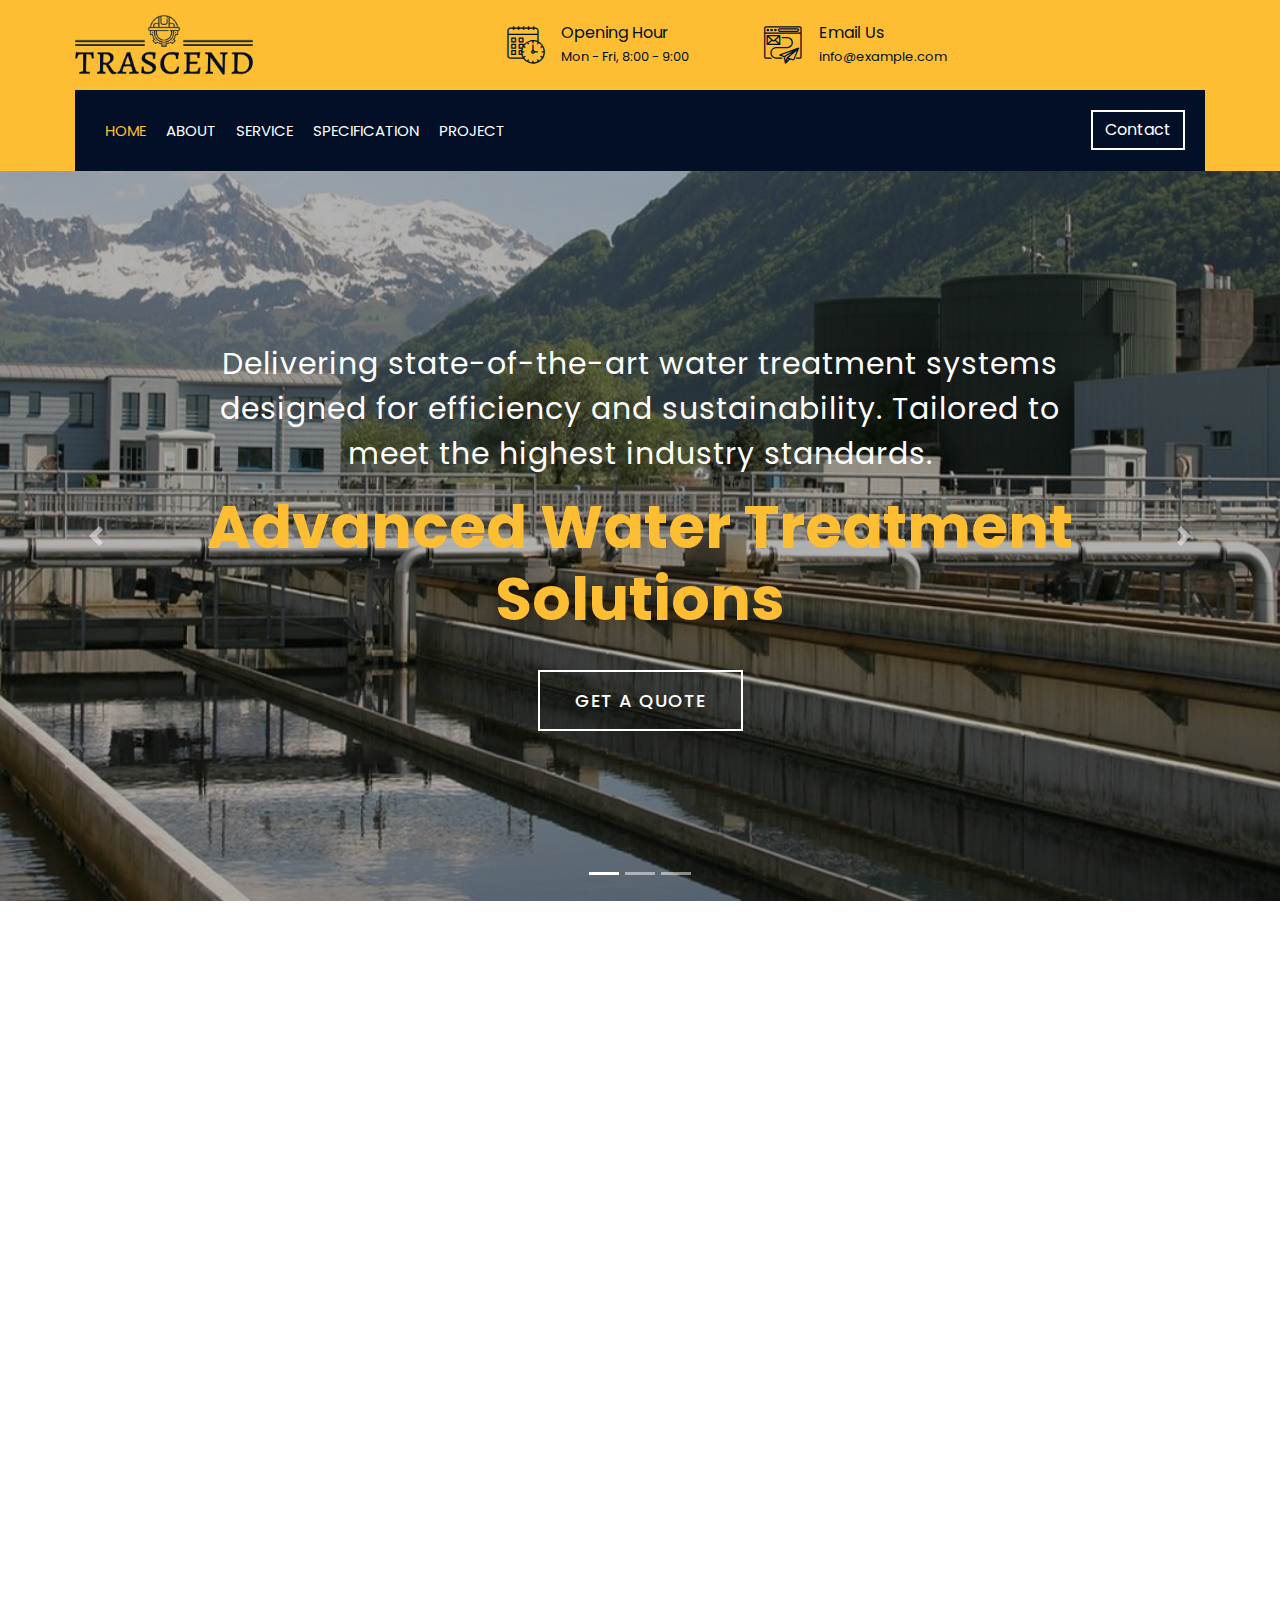
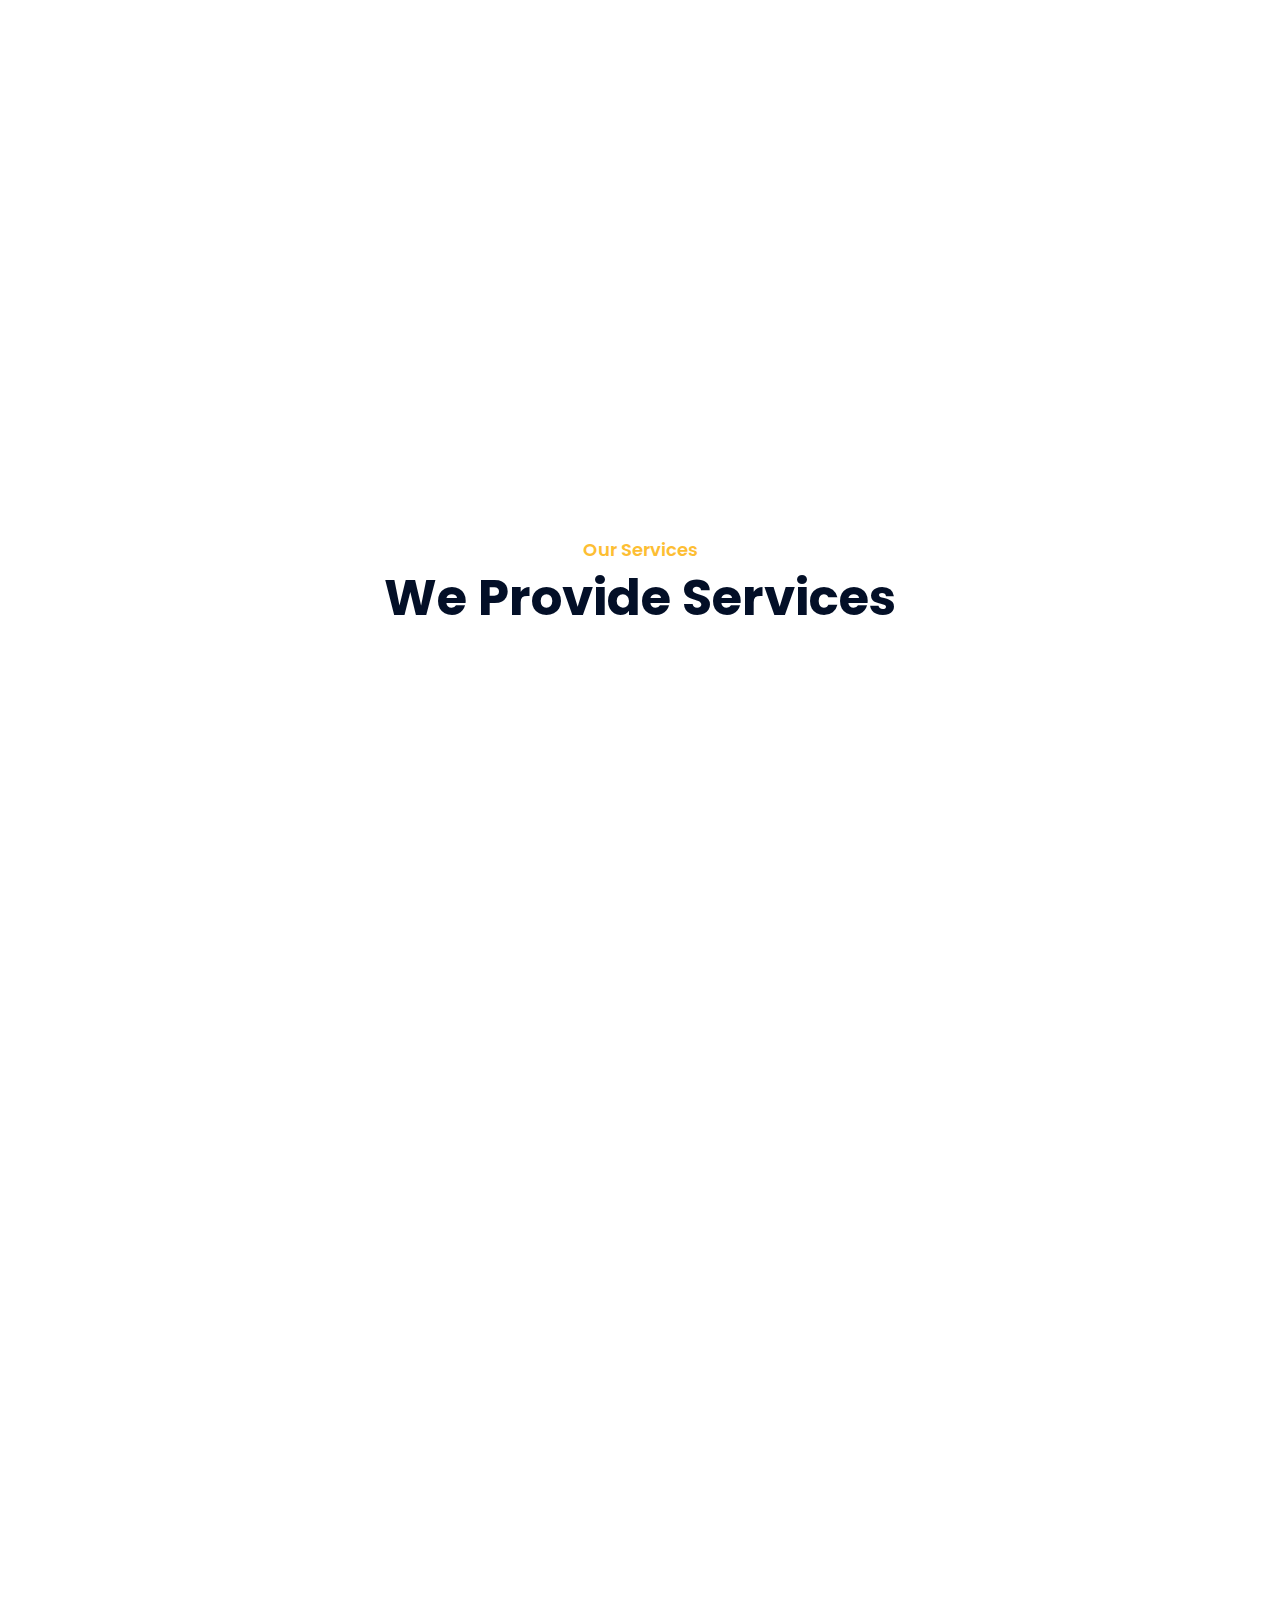
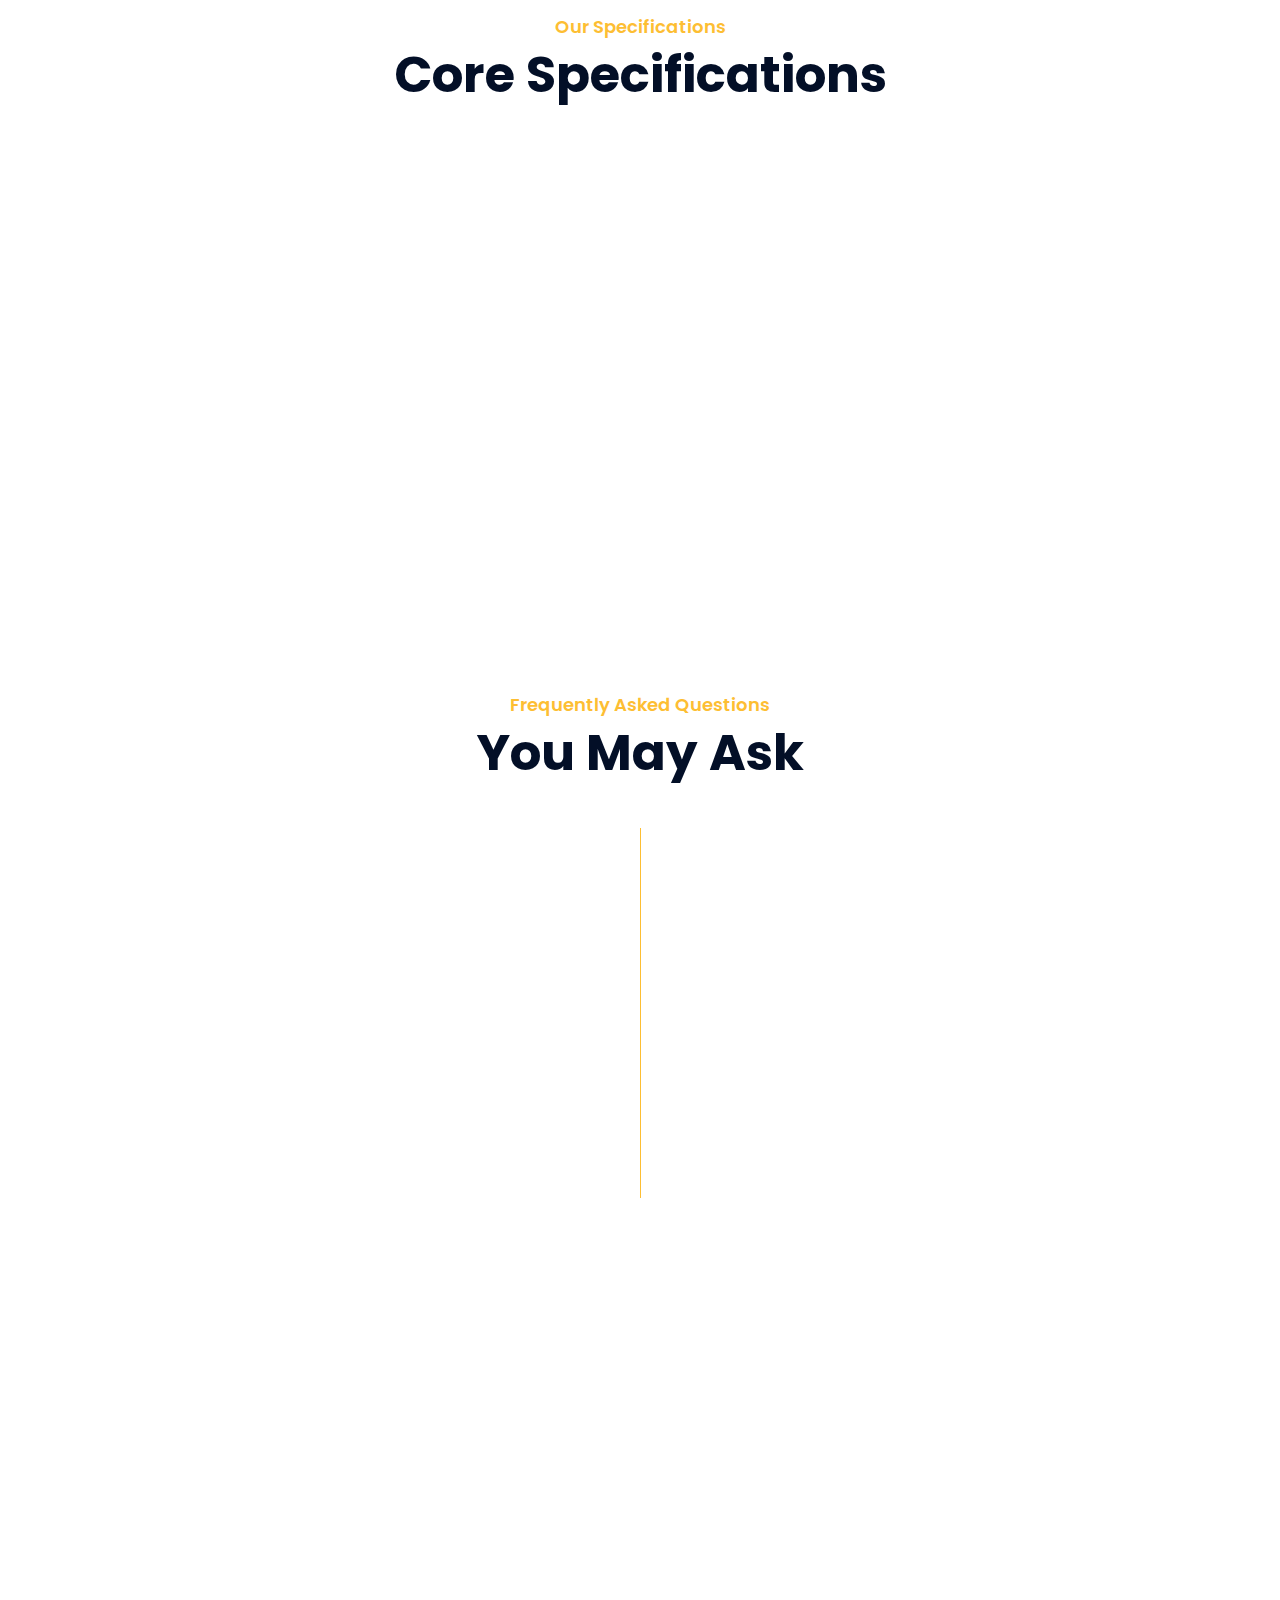
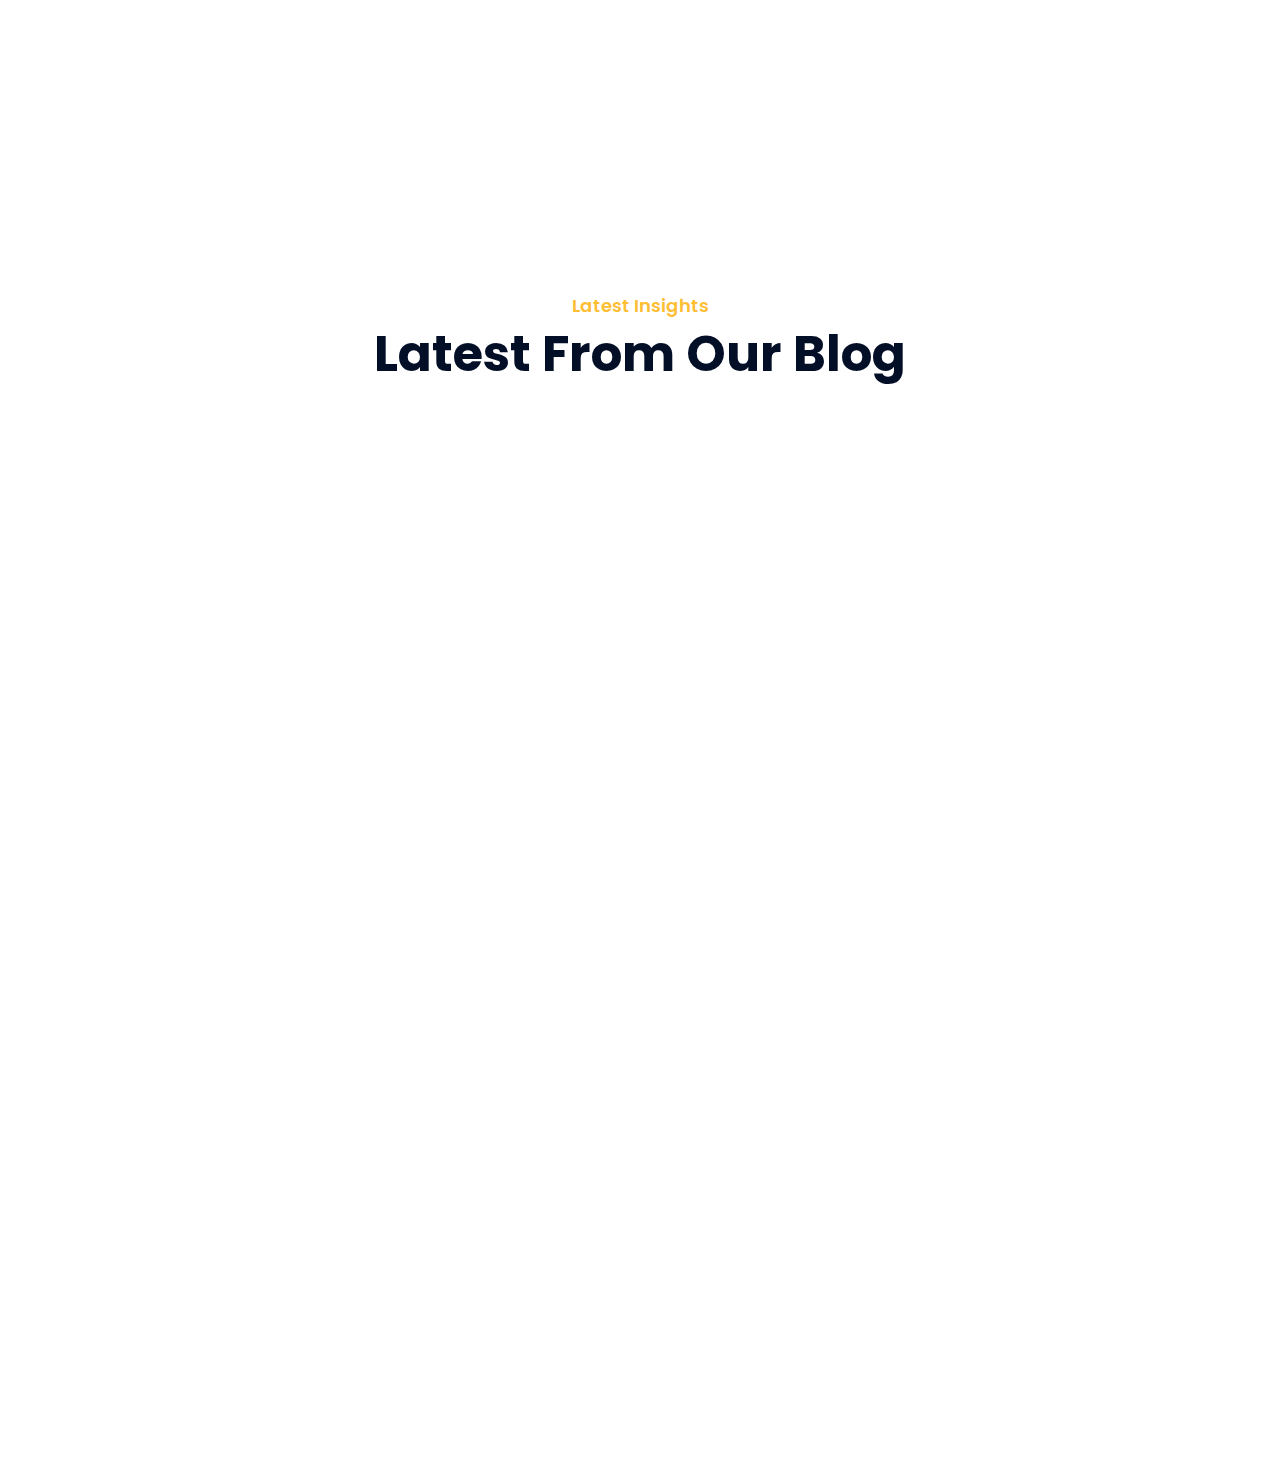
==== index.html @ a972a2c9 "Add multiple files" ====
<!DOCTYPE html>
<html lang="en">
    <head>
        <meta charset="utf-8">
        <link href="img/icon.png" rel="icon">
        <title>Tarscend - Home</title>
        <meta content="width=device-width, initial-scale=1.0" name="viewport">
        <meta content="Construction Company Website Template" name="keywords">
        <meta content="Construction Company Website Template" name="description">

        <!-- Favicon -->
        <link href="img/favicon.ico" rel="icon">

        <!-- Google Font -->
        <link href="https://fonts.googleapis.com/css2?family=Poppins:wght@100;200;300;400;500;600;700;800;900&display=swap" rel="stylesheet">

        <!-- CSS Libraries -->
        <link href="https://stackpath.bootstrapcdn.com/bootstrap/4.4.1/css/bootstrap.min.css" rel="stylesheet">
        <link href="https://cdnjs.cloudflare.com/ajax/libs/font-awesome/5.10.0/css/all.min.css" rel="stylesheet">
        <link href="lib/flaticon/font/flaticon.css" rel="stylesheet"> 
        <link href="lib/animate/animate.min.css" rel="stylesheet">
        <link href="lib/owlcarousel/assets/owl.carousel.min.css" rel="stylesheet">
        <link href="lib/lightbox/css/lightbox.min.css" rel="stylesheet">
        <link href="lib/slick/slick.css" rel="stylesheet">
        <link href="lib/slick/slick-theme.css" rel="stylesheet">

        <!-- Template Stylesheet -->
        <link href="css/style.css" rel="stylesheet">
    </head>

    <body>
        <div class="wrapper">
            <!-- Top Bar Start -->
            <div class="top-bar">
                <div class="container-fluid">
                    <div class="row align-items-center">
                        <div class="col-lg-4 col-md-12">
                            <div class="logo">
                                <a href="index.html">
                                    <img src="img/logo.png" alt="Logo">
                                </a>
                            </div>
                        </div>
                        <div class="col-lg-8 col-md-7 d-none d-lg-block">
                            <div class="row">
                                <div class="col-4">
                                    <div class="top-bar-item">
                                        <div class="top-bar-icon">
                                            <i class="flaticon-calendar"></i>
                                        </div>
                                        <div class="top-bar-text">
                                            <h3>Opening Hour</h3>
                                            <p>Mon - Fri, 8:00 - 9:00</p>
                                        </div>
                                    </div>
                                </div>
                                
                                <div class="col-4">
                                    <div class="top-bar-item">
                                        <div class="top-bar-icon">
                                            <i class="flaticon-send-mail"></i>
                                        </div>
                                        <div class="top-bar-text">
                                            <h3>Email Us</h3>
                                            <p>info@example.com</p>
                                        </div>
                                    </div>
                                </div>
                            </div>
                        </div>
                    </div>
                </div>
            </div>
            <!-- Top Bar End -->

            <!-- Nav Bar Start -->
            <div class="nav-bar">
                <div class="container-fluid">
                    <nav class="navbar navbar-expand-lg bg-dark navbar-dark">
                        <a href="#" class="navbar-brand">MENU</a>
                        <button type="button" class="navbar-toggler" data-toggle="collapse" data-target="#navbarCollapse">
                            <span class="navbar-toggler-icon"></span>
                        </button>

                        <div class="collapse navbar-collapse justify-content-between" id="navbarCollapse">
                            <div class="navbar-nav mr-auto">
                                <a href="index.html" class="nav-item nav-link active">Home</a>
                                <a href="about.html" class="nav-item nav-link">About</a>
                                <a href="service.html" class="nav-item nav-link">Service</a>
                                <a href="team.html" class="nav-item nav-link">Specification</a>
                                <a href="portfolio.html" class="nav-item nav-link">Project</a>
                            </div>
                            <div class="ml-auto">
                                <a class="btn" href="contact.html">Contact</a>
                            </div>
                        </div>
                    </nav>
                </div>
            </div>
            <!-- Nav Bar End -->


            <!-- Carousel Start -->
            <div id="carousel" class="carousel slide" data-ride="carousel">
                <ol class="carousel-indicators">
                    <li data-target="#carousel" data-slide-to="0" class="active"></li>
                    <li data-target="#carousel" data-slide-to="1"></li>
                    <li data-target="#carousel" data-slide-to="2"></li>
                </ol>
                <div class="carousel-inner">
                    <div class="carousel-item active">
                        <img src="img/xyz/carousel-1.jpg" alt="Carousel Image">
                        <div class="carousel-caption">
                            <p class="animated fadeInRight">Delivering state-of-the-art water treatment systems designed for efficiency and sustainability. Tailored to meet the highest industry standards.</p>
                            <h1 class="animated fadeInLeft" style="color: #fdbe33;">Advanced Water Treatment Solutions</h1>
                            <a class="btn animated fadeInUp" href="https://freewebsitecode.com/construction-company-website-template">Get A Quote</a>
                        </div>
                    </div>

                    <div class="carousel-item">
                        <img src="img/xyz/carousel-2.jpg" alt="Carousel Image">
                        <div class="carousel-caption">
                            <p class="animated fadeInRight">Harnessing the power of cutting-edge technology to ensure safe, clean water for all. Our solutions are reliable, effective, and eco-friendly.</p>
                            <h1 class="animated fadeInLeft" style="color: #fdbe33;">Innovative Technologies for Clean Water</h1>
                            <a class="btn animated fadeInUp" href="https://freewebsitecode.com/construction-company-website-template">Get A Quote</a>
                        </div>
                    </div>

                    <div class="carousel-item">
                        <img src="img/xyz/carousel-3.jpg" alt="Carousel Image">
                        <div class="carousel-caption">
                            <p class="animated fadeInRight">From consultation to installation and maintenance, we provide end-to-end water management services to ensure optimal performance and longevity.</p>
                            <h1 class="animated fadeInLeft" style="color: #fdbe33;">Comprehensive Water Management Services</h1>
                            <a class="btn animated fadeInUp" href="https://freewebsitecode.com/construction-company-website-template">Get A Quote</a>
                        </div>
                    </div>
                </div>

                <a class="carousel-control-prev" href="#carousel" role="button" data-slide="prev">
                    <span class="carousel-control-prev-icon" aria-hidden="true"></span>
                    <span class="sr-only">Previous</span>
                </a>
                <a class="carousel-control-next" href="#carousel" role="button" data-slide="next">
                    <span class="carousel-control-next-icon" aria-hidden="true"></span>
                    <span class="sr-only">Next</span>
                </a>
            </div>
            <!-- Carousel End -->


            <!-- Feature Start-->
            <div class="feature wow fadeInUp" data-wow-delay="0.1s">
                <div class="container-fluid">
                    <div class="row align-items-center">
                        <div class="col-lg-4 col-md-12">
                            <div class="feature-item">
                                <div class="feature-icon">
                                    <i class="flaticon-worker"></i>
                                </div>
                                <div class="feature-text">
                                    <h3>Expert Worker</h3>
                                    <p>Our team comprises skilled professionals with extensive experience in water treatment plant operations and maintenance.</p>
                                </div>
                            </div>
                        </div>
                        <div class="col-lg-4 col-md-12">
                            <div class="feature-item">
                                <div class="feature-icon">
                                    <i class="flaticon-building"></i>
                                </div>
                                <div class="feature-text">
                                    <h3>Quality Work</h3>
                                    <p>We deliver high-quality services, ensuring that each project meets industry standards and client expectations.</p>
                                </div>
                            </div>
                        </div>
                        <div class="col-lg-4 col-md-12">
                            <div class="feature-item">
                                <div class="feature-icon">
                                    <i class="flaticon-call"></i>
                                </div>
                                <div class="feature-text">
                                    <h3>24/7 Support</h3>
                                    <p>Our dedicated support team is available around the clock to assist with any inquiries or technical issues.</p>
                                </div>
                            </div>
                        </div>
                    </div>
                </div>
            </div>
            
            <!-- Feature End-->


            <!-- About Start -->
            <div class="about wow fadeInUp" data-wow-delay="0.1s">
                <div class="container">
                    <div class="row align-items-center">
                        <div class="col-lg-5 col-md-6">
                            <div class="about-img">
                                <img src="img/xyz/about-132000617.jpg" alt="Image">
                            </div>
                        </div>
                        <div class="col-lg-7 col-md-6">
                            <div class="section-header text-left">
                                <p>Welcome to Our Company</p>
                                <h2>17+ Years of Excellence</h2>
                            </div>
                            <div class="about-text">
                                <p>
                                    We are dedicated to providing top-tier water treatment solutions, ensuring safe and clean water for various industries. Our extensive experience drives our innovative approach.
                                </p>
                                <p>
                                    With over 17 years of expertise, we pride ourselves on delivering energy-efficient, sustainable, and reliable systems. Our team is committed to creating customized solutions that meet the unique needs of our clients.
                                </p>
                                <a class="btn" href="#">Learn More</a>
                            </div>
                        </div>
                    </div>
                </div>
            </div>
            
            <!-- About End -->


            <!-- Fact Start -->
            <div class="fact">
                <div class="container-fluid">
                    <div class="row counters">
                        <div class="col-md-6 fact-left wow slideInLeft">
                            <div class="row">
                                <div class="col-6">
                                    <div class="fact-icon">
                                        <i class="flaticon-worker"></i>
                                    </div>
                                    <div class="fact-text">
                                        <h2 data-toggle="counter-up">56</h2>
                                        <p>Expert Workers</p>
                                    </div>
                                </div>
                                <div class="col-6">
                                    <div class="fact-icon">
                                        <i class="flaticon-building"></i>
                                    </div>
                                    <div class="fact-text">
                                        <h2 data-toggle="counter-up">124</h2>
                                        <p>Happy Clients</p>
                                    </div>
                                </div>
                            </div>
                        </div>
                        <div class="col-md-6 fact-right wow slideInRight">
                            <div class="row">
                                <div class="col-6">
                                    <div class="fact-icon">
                                        <i class="flaticon-address"></i>
                                    </div>
                                    <div class="fact-text">
                                        <h2 data-toggle="counter-up">217</h2>
                                        <p>Completed Projects</p>
                                    </div>
                                </div>
                                <div class="col-6">
                                    <div class="fact-icon">
                                        <i class="flaticon-crane"></i>
                                    </div>
                                    <div class="fact-text">
                                        <h2 data-toggle="counter-up">12</h2>
                                        <p>Running Projects</p>
                                    </div>
                                </div>
                            </div>
                        </div>
                    </div>
                </div>
            </div>
            <!-- Fact End -->


            <!-- Service Start -->
            <div class="service">
                <div class="container">
                    <div class="section-header text-center">
                        <p>Our Services</p>
                        <h2>We Provide Services</h2>
                    </div>
                    <div class="row">
                        <div class="col-lg-4 col-md-6 wow fadeInUp" data-wow-delay="0.1s">
                            <div class="service-item">
                                <div class="service-img">
                                    <img src="img/xyz/service-1-900457310.jpg" alt="Image">
                                    <div class="service-overlay">
                                        <p>
                                            Our advanced water filtration systems remove contaminants, ensuring the supply of clean and safe water for various applications. Customizable to meet specific needs, these systems enhance water quality and efficiency.
                                        </p>
                                    </div>
                                </div>
                                <div class="service-text">
                                    <h3>Water Filtration Systems</h3>
                                    <a class="btn" href="img/xyz/service-1-900457310.jpg" data-lightbox="service">+</a>
                                </div>
                            </div>
                        </div>
                        <div class="col-lg-4 col-md-6 wow fadeInUp" data-wow-delay="0.2s">
                            <div class="service-item">
                                <div class="service-img">
                                    <img src="img/xyz/service-2-2148039298.jpg" alt="Image">
                                    <div class="service-overlay">
                                        <p>
                                            Utilizing high-pressure membranes, our RO systems effectively remove dissolved solids, chemicals, and impurities from water. Ideal for producing high-purity water in both industrial and residential settings.
                                        </p>
                                    </div>
                                </div>
                                <div class="service-text">
                                    <h3>Reverse Osmosis</h3>
                                    <a class="btn" href="img/xyz/service-2-2148039298.jpg" data-lightbox="service">+</a>
                                </div>
                            </div>
                        </div>
                        <div class="col-lg-4 col-md-6 wow fadeInUp" data-wow-delay="0.3s">
                            <div class="service-item">
                                <div class="service-img">
                                    <img src="img/xyz/service-3-534488986.jpg" alt="Image">
                                    <div class="service-overlay">
                                        <p>
                                            Our water softening solutions combat hard water by removing calcium and magnesium ions, preventing scale buildup and improving the lifespan of plumbing systems and appliances.
                                        </p>
                                    </div>
                                </div>
                                <div class="service-text">
                                    <h3>Water Softening Solutions</h3>
                                    <a class="btn" href="img/xyz/service-3-534488986.jpg" data-lightbox="service">+</a>
                                </div>
                            </div>
                        </div>
                        <div class="col-lg-4 col-md-6 wow fadeInUp" data-wow-delay="0.4s">
                            <div class="service-item">
                                <div class="service-img">
                                    <img src="img/xyz/service-4-1535250105.jpg" alt="Image">
                                    <div class="service-overlay">
                                        <p>
                                            Our ETPs are designed to treat wastewater from industrial processes, reducing pollutants and ensuring compliance with environmental regulations. They are tailored to specific industry needs.
                                        </p>
                                    </div>
                                </div>
                                <div class="service-text">
                                    <h3>Effluent Treatment Plants</h3>
                                    <a class="btn" href="img/xyz/service-4-1535250105.jpg" data-lightbox="service">+</a>
                                </div>
                            </div>
                        </div>
                        <div class="col-lg-4 col-md-6 wow fadeInUp" data-wow-delay="0.5s">
                            <div class="service-item">
                                <div class="service-img">
                                    <img src="img/xyz/service-5-1421900092.jpg" alt="Image">
                                    <div class="service-overlay">
                                        <p>
                                            Our STPs efficiently process domestic and municipal wastewater, converting it into safe, reusable water. The plants are designed for sustainability, helping communities manage waste responsibly.
                                        </p>
                                    </div>
                                </div>
                                <div class="service-text">
                                    <h3>Sewage Treatment Plants</h3>
                                    <a class="btn" href="img/xyz/service-5-1421900092.jpg" data-lightbox="service">+</a>
                                </div>
                            </div>
                        </div>
                        <div class="col-lg-4 col-md-6 wow fadeInUp" data-wow-delay="0.6s">
                            <div class="service-item">
                                <div class="service-img">
                                    <img src="img/xyz/service-6-1943363152.jpg" alt="Image">
                                    <div class="service-overlay">
                                        <p>
                                            We provide comprehensive water quality monitoring services, utilizing state-of-the-art technology to ensure continuous compliance with health and safety standards. This service helps maintain optimal water conditions.
                                        </p>
                                    </div>
                                </div>
                                <div class="service-text">
                                    <h3>Water Quality Monitoring</h3>
                                    <a class="btn" href="img/xyz/service-6-1943363152.jpg" data-lightbox="service">+</a>
                                </div>
                            </div>
                        </div>
                    </div>
                </div>
            </div>
            <!-- Service End -->

            <!-- Team Start -->
            <div class="team">
                <div class="container">
                    <div class="section-header text-center">
                        <p>Our Specifications</p>
                        <h2>Core Specifications</h2>
                    </div>
                    <div class="row">
                        <div class="col-lg-3 col-md-6 wow fadeInUp" data-wow-delay="0.1s">
                            <div class="team-item">
                                <div class="team-img">
                                    <img src="img/xyz/team-1-1286660525.jpg" alt="Team Image">
                                </div>
                                <div class="team-text">
                                    <h2>High-Efficiency Filtration</h2>
                                    <p>Removes Up to 99% of Contaminants</p>
                                </div>
                            </div>
                        </div>
                        <div class="col-lg-3 col-md-6 wow fadeInUp" data-wow-delay="0.2s">
                            <div class="team-item">
                                <div class="team-img">
                                    <img src="img/xyz/team-2-1176812544.jpg" alt="Team Image">
                                </div>
                                <div class="team-text">
                                    <h2>Customizable Solutions</h2>
                                    <p>Tailored to Industry-Specific Needs</p>
                                </div>
                            </div>
                        </div>
                        <div class="col-lg-3 col-md-6 wow fadeInUp" data-wow-delay="0.3s">
                            <div class="team-item">
                                <div class="team-img">
                                    <img src="img/xyz/team-3-2155954777.jpg" alt="Team Image">
                                </div>
                                <div class="team-text">
                                    <h2>Automated Control Systems</h2>
                                    <p>Offers Seamless Real-Time Operation</p>
                                </div>
                            </div>
                        </div>
                        <div class="col-lg-3 col-md-6 wow fadeInUp" data-wow-delay="0.4s">
                            <div class="team-item">
                                <div class="team-img">
                                    <img src="img/xyz/team-4-898727194.jpg" alt="Team Image">
                                </div>
                                <div class="team-text">
                                    <h2>Quick System Installation</h2>
                                    <p>Ensures Rapid and Easy Setup</p>
                                </div>
                            </div>
                        </div>
                    </div>
                </div>
            </div>
            <!-- Team End -->
            

            <!-- FAQs Start -->
            <div class="faqs">
                <div class="container">
                    <div class="section-header text-center">
                        <p>Frequently Asked Questions</p>
                        <h2>You May Ask</h2>
                    </div>
                    <div class="row">
                        <div class="col-md-6">
                            <div id="accordion-1">
                                <div class="card wow fadeInLeft" data-wow-delay="0.1s">
                                    <div class="card-header">
                                        <a class="card-link collapsed" data-toggle="collapse" href="#collapseOne">
                                            What types of water treatment do you offer?
                                        </a>
                                    </div>
                                    <div id="collapseOne" class="collapse" data-parent="#accordion-1">
                                        <div class="card-body">
                                            We offer a variety of treatments including filtration, reverse osmosis, water softening, and more, all customizable to your needs.
                                        </div>
                                    </div>
                                </div>
                                <div class="card wow fadeInLeft" data-wow-delay="0.2s">
                                    <div class="card-header">
                                        <a class="card-link collapsed" data-toggle="collapse" href="#collapseTwo">
                                            How do your systems ensure energy efficiency?
                                        </a>
                                    </div>
                                    <div id="collapseTwo" class="collapse" data-parent="#accordion-1">
                                        <div class="card-body">
                                            Our systems are designed with energy-efficient technology that reduces operational costs while maintaining high performance.
                                        </div>
                                    </div>
                                </div>
                                <div class="card wow fadeInLeft" data-wow-delay="0.3s">
                                    <div class="card-header">
                                        <a class="card-link collapsed" data-toggle="collapse" href="#collapseThree">
                                            Are your solutions customizable?
                                        </a>
                                    </div>
                                    <div id="collapseThree" class="collapse" data-parent="#accordion-1">
                                        <div class="card-body">
                                            Yes, we provide fully customizable water treatment solutions tailored to meet the specific needs of various industries.
                                        </div>
                                    </div>
                                </div>
                                <div class="card wow fadeInLeft" data-wow-delay="0.4s">
                                    <div class="card-header">
                                        <a class="card-link collapsed" data-toggle="collapse" href="#collapseFour">
                                            How durable are your systems?
                                        </a>
                                    </div>
                                    <div id="collapseFour" class="collapse" data-parent="#accordion-1">
                                        <div class="card-body">
                                            Our systems are built with robust materials, ensuring long-term durability even in harsh environmental conditions.
                                        </div>
                                    </div>
                                </div>
                                <div class="card wow fadeInLeft" data-wow-delay="0.5s">
                                    <div class="card-header">
                                        <a class="card-link collapsed" data-toggle="collapse" href="#collapseFive">
                                            What support services do you offer?
                                        </a>
                                    </div>
                                    <div id="collapseFive" class="collapse" data-parent="#accordion-1">
                                        <div class="card-body">
                                            We provide comprehensive support services including installation, maintenance, and technical assistance to ensure smooth operation.
                                        </div>
                                    </div>
                                </div>
                            </div>
                        </div>
                        <div class="col-md-6">
                            <div id="accordion-2">
                                <div class="card wow fadeInRight" data-wow-delay="0.1s">
                                    <div class="card-header">
                                        <a class="card-link collapsed" data-toggle="collapse" href="#collapseSix">
                                            How quickly can you install your systems?
                                        </a>
                                    </div>
                                    <div id="collapseSix" class="collapse" data-parent="#accordion-2">
                                        <div class="card-body">
                                            Our systems are designed for rapid installation, minimizing downtime and ensuring a quick start to your operations.
                                        </div>
                                    </div>
                                </div>
                                <div class="card wow fadeInRight" data-wow-delay="0.2s">
                                    <div class="card-header">
                                        <a class="card-link collapsed" data-toggle="collapse" href="#collapseSeven">
                                            What makes your systems eco-friendly?
                                        </a>
                                    </div>
                                    <div id="collapseSeven" class="collapse" data-parent="#accordion-2">
                                        <div class="card-body">
                                            We focus on sustainability by incorporating eco-friendly designs that reduce waste and minimize environmental impact.
                                        </div>
                                    </div>
                                </div>
                                <div class="card wow fadeInRight" data-wow-delay="0.3s">
                                    <div class="card-header">
                                        <a class="card-link collapsed" data-toggle="collapse" href="#collapseEight">
                                            Can you monitor water quality continuously?
                                        </a>
                                    </div>
                                    <div id="collapseEight" class="collapse" data-parent="#accordion-2">
                                        <div class="card-body">
                                            Yes, our advanced systems include real-time monitoring capabilities to ensure continuous compliance with water quality standards.
                                        </div>
                                    </div>
                                </div>
                                <div class="card wow fadeInRight" data-wow-delay="0.4s">
                                    <div class="card-header">
                                        <a class="card-link collapsed" data-toggle="collapse" href="#collapseNine">
                                            What industries do you serve?
                                        </a>
                                    </div>
                                    <div id="collapseNine" class="collapse" data-parent="#accordion-2">
                                        <div class="card-body">
                                            We serve a wide range of industries including manufacturing, pharmaceuticals, municipal water treatment, and more.
                                        </div>
                                    </div>
                                </div>
                                <div class="card wow fadeInRight" data-wow-delay="0.5s">
                                    <div class="card-header">
                                        <a class="card-link collapsed" data-toggle="collapse" href="#collapseTen">
                                            How do you ensure system longevity?
                                        </a>
                                    </div>
                                    <div id="collapseTen" class="collapse" data-parent="#accordion-2">
                                        <div class="card-body">
                                            Our systems are built with durable materials and undergo rigorous testing to ensure they provide reliable, long-lasting service.
                                        </div>
                                    </div>
                                </div>
                            </div>
                        </div>
                    </div>
                </div>
            </div>
            
            <!-- FAQs End -->


            <!-- Testimonial Start -->
            <div class="testimonial wow fadeIn" data-wow-delay="0.1s">
                <div class="container">
                    <div class="row">
                        <div class="col-12">
                            <div class="testimonial-slider-nav">
                                <div class="slider-nav"><img src="img/testimonial-1.jpg" alt="Testimonial"></div>
                                <div class="slider-nav"><img src="img/testimonial-2.jpg" alt="Testimonial"></div>
                                <div class="slider-nav"><img src="img/testimonial-3.jpg" alt="Testimonial"></div>
                                <div class="slider-nav"><img src="img/testimonial-4.jpg" alt="Testimonial"></div>
                                <div class="slider-nav"><img src="img/testimonial-1.jpg" alt="Testimonial"></div>
                                <div class="slider-nav"><img src="img/testimonial-2.jpg" alt="Testimonial"></div>
                                <div class="slider-nav"><img src="img/testimonial-3.jpg" alt="Testimonial"></div>
                                <div class="slider-nav"><img src="img/testimonial-4.jpg" alt="Testimonial"></div>
                            </div>
                        </div>
                    </div>
                    <div class="row">
                        <div class="col-12">
                            <div class="testimonial-slider">
                                <div class="slider-item">
                                    <h3>Advanced Filtration</h3>
                                    <h4>High-Efficiency System</h4>
                                    <p>“Our advanced filtration systems have enhanced water purity, removing contaminants with unparalleled efficiency. This technology is crucial for industries prioritizing water quality.”</p>
                                </div>
                                <div class="slider-item">
                                    <h3>Energy-Saving Solutions</h3>
                                    <h4>Cost-Effective Operations</h4>
                                    <p>“Our energy-saving water treatment solutions reduce operational costs while maintaining high performance. They are designed to be both eco-friendly and budget-friendly.”</p>
                                </div>
                                <div class="slider-item">
                                    <h3>Modular Design</h3>
                                    <h4>Flexible and Scalable</h4>
                                    <p>“The modular design of our treatment plants allows for easy expansion and adaptation to changing needs, making them ideal for growing industries.”</p>
                                </div>
                                <div class="slider-item">
                                    <h3>24/7 Monitoring</h3>
                                    <h4>Real-Time Data</h4>
                                    <p>“Our 24/7 monitoring system provides real-time data, ensuring that any issues are detected and addressed immediately, keeping operations running smoothly.”</p>
                                </div>
                                <div class="slider-item">
                                    <h3>Custom Solutions</h3>
                                    <h4>Tailored to Your Needs</h4>
                                    <p>“We offer custom water treatment solutions that are designed to meet the specific requirements of each client, ensuring optimal performance and satisfaction.”</p>
                                </div>
                                <div class="slider-item">
                                    <h3>Wastewater Management</h3>
                                    <h4>Sustainable Practices</h4>
                                    <p>“Our wastewater management solutions are designed to minimize environmental impact, promoting sustainable practices and helping industries meet regulatory standards.”</p>
                                </div>
                                <div class="slider-item">
                                    <h3>Easy Maintenance</h3>
                                    <h4>Low Downtime</h4>
                                    <p>“Our systems are engineered for easy maintenance, reducing downtime and ensuring continuous operation. This reliability is crucial for industrial applications.”</p>
                                </div>
                                <div class="slider-item">
                                    <h3>Innovative Technology</h3>
                                    <h4>Cutting-Edge Solutions</h4>
                                    <p>“We integrate innovative technology into our water treatment solutions, ensuring that our clients benefit from the latest advancements in the industry.”</p>
                                </div>
                            </div>
                        </div>
                    </div>
                </div>
            </div>
            
            <!-- Testimonial End -->


            <!-- Blog Start -->
            <div class="blog">
                <div class="container">
                    <div class="section-header text-center">
                        <p>Latest Insights</p>
                        <h2>Latest From Our Blog</h2>
                    </div>
                    <div class="row">
                        <div class="col-lg-4 col-md-6 wow fadeInUp" data-wow-delay="0.2s">
                            <div class="blog-item">
                                <div class="blog-img">
                                    <img src="img/xyz/blog-1-2158873990.jpg" alt="Image">
                                </div>
                                <div class="blog-title">
                                    <h3>Innovations in Water Treatment</h3>
                                    <a class="btn" href="#">+</a>
                                </div>
                                <div class="blog-meta">
                                    <p>By<a href="#">Tech Team</a></p>
                                    <p>In<a href="#">Technology</a></p>
                                </div>
                                <div class="blog-text">
                                    <p>
                                        Discover the latest advancements in water treatment technology. We explore cutting-edge innovations that are transforming the industry and improving water quality.
                                    </p>
                                </div>
                            </div>
                        </div>
                        <div class="col-lg-4 col-md-6 wow fadeInUp">
                            <div class="blog-item">
                                <div class="blog-img">
                                    <img src="img/xyz/blog-2-1158833845.jpg" alt="Image">
                                </div>
                                <div class="blog-title">
                                    <h3>Efficient Wastewater Management</h3>
                                    <a class="btn" href="#">+</a>
                                </div>
                                <div class="blog-meta">
                                    <p>By<a href="#">Enviro Team</a></p>
                                    <p>In<a href="#">Sustainability</a></p>
                                </div>
                                <div class="blog-text">
                                    <p>
                                        Learn about our approach to efficient wastewater management. Our strategies and technologies help industries manage waste while minimizing environmental impact.
                                    </p>
                                </div>
                            </div>
                        </div>
                        <div class="col-lg-4 col-md-6 wow fadeInUp" data-wow-delay="0.2s">
                            <div class="blog-item">
                                <div class="blog-img">
                                    <img src="img/xyz/blog-3-1177014157.jpg" alt="Image">
                                </div>
                                <div class="blog-title">
                                    <h3>Benefits of Modular Water Systems</h3>
                                    <a class="btn" href="#">+</a>
                                </div>
                                <div class="blog-meta">
                                    <p>By<a href="#">Systems Team</a></p>
                                    <p>In<a href="#">Design</a></p>
                                </div>
                                <div class="blog-text">
                                    <p>
                                        Explore the advantages of modular water treatment systems. These flexible solutions offer scalability and adaptability, making them ideal for various applications.
                                    </p>
                                </div>
                            </div>
                        </div>
                    </div>
                </div>
            </div>
            
            <!-- Blog End -->


            <!-- Footer Start -->
            <div class="footer wow fadeIn" data-wow-delay="0.3s">
                <div class="container">
                    <div class="row">
                        <div class="col-md-6 col-lg-3">
                            <div class="footer-contact">
                                <h2>Office Contact</h2>
                                <p><i class="fa fa-map-marker-alt"></i>123 Water Street, Clean City, Waterland</p>
                                <p><i class="fa fa-phone-alt"></i>+123 456 7890</p>
                                <p><i class="fa fa-envelope"></i>info@waterplant.com</p>
                            </div>
                        </div>
                        <div class="col-md-6 col-lg-3">
                            <div class="footer-link">
                                <h2>Service Areas</h2>
                                <li>Water Treatment Systems</li>
                                <li>Wastewater Management</li>
                                <li>Filtration Solutions</li>
                                <li>Desalination Services</li>
                                <li>Industrial Water Solutions</li>
                            </div>
                        </div>
                        <div class="col-md-6 col-lg-3">
                            <div class="footer-link">
                                <h2>Useful Pages</h2>
                                <a href="about.html">About Us</a>
                                <a href="contact.html">Contact Us</a>
                                <a href="team.html">Our Specifications</a>
                                <a href="portfolio.html">Projects</a>
                            </div>
                        </div>
                        <div class="col-md-6 col-lg-3">
                            <div class="newsletter">
                                <h2>Newsletter</h2>
                                <p>
                                    Stay updated with the latest news and advancements in water treatment. Subscribe to our newsletter for valuable insights and updates.
                                </p>
                                <div class="form">
                                    <input class="form-control" placeholder="Enter your email">
                                    <button class="btn">Send</button>
                                </div>
                            </div>
                        </div>
                    </div>
                </div>
                <!-- <div class="container footer-menu">
                    <div class="f-menu">
                        <a href="#">Terms of Use</a>
                        <a href="#">Privacy Policy</a>
                        <a href="#">Cookies</a>
                        <a href="#">Help</a>
                        <a href="#">FAQs</a>
                    </div>
                </div> -->
                <div class="container copyright">
                    <div class="row">
                        <div class="col-md-6">
                            <p>&copy; <a href="https://waterplant.com">Water Plant</a>, All Rights Reserved.</p>
                        </div>
                        <div class="col-md-6">
                            <!-- <p>Designed By <a href="https://yourdesignagency.com">Your Design Agency</a></p> -->
                        </div>
                    </div>
                </div>
            </div>
            
            <!-- Footer End -->

            <a href="#" class="back-to-top"><i class="fa fa-chevron-up"></i></a>
        </div>

        <!-- JavaScript Libraries -->
        <script src="https://code.jquery.com/jquery-3.4.1.min.js"></script>
        <script src="https://stackpath.bootstrapcdn.com/bootstrap/4.4.1/js/bootstrap.bundle.min.js"></script>
        <script src="lib/easing/easing.min.js"></script>
        <script src="lib/wow/wow.min.js"></script>
        <script src="lib/owlcarousel/owl.carousel.min.js"></script>
        <script src="lib/isotope/isotope.pkgd.min.js"></script>
        <script src="lib/lightbox/js/lightbox.min.js"></script>
        <script src="lib/waypoints/waypoints.min.js"></script>
        <script src="lib/counterup/counterup.min.js"></script>
        <script src="lib/slick/slick.min.js"></script>

        <!-- Template Javascript -->
        <script src="js/main.js"></script>
    </body>
</html>
---- lib/flaticon/font/flaticon.css ----
/*
  	Flaticon icon font: Flaticon
  	Creation date: 23/08/2020 07:24
  	*/

@font-face {
  font-family: "Flaticon";
  src: url("./Flaticon.eot");
  src: url("./Flaticon.eot?#iefix") format("embedded-opentype"),
       url("./Flaticon.woff2") format("woff2"),
       url("./Flaticon.woff") format("woff"),
       url("./Flaticon.ttf") format("truetype"),
       url("./Flaticon.svg#Flaticon") format("svg");
  font-weight: normal;
  font-style: normal;
}

@media screen and (-webkit-min-device-pixel-ratio:0) {
  @font-face {
    font-family: "Flaticon";
    src: url("./Flaticon.svg#Flaticon") format("svg");
  }
}

[class^="flaticon-"]:before, [class*=" flaticon-"]:before,
[class^="flaticon-"]:after, [class*=" flaticon-"]:after {   
  font-family: Flaticon;
        font-size: 20px;
font-style: normal;
margin-left: 20px;
}

.flaticon-concrete:before { content: "\f100"; }
.flaticon-worker:before { content: "\f101"; }
.flaticon-measure:before { content: "\f102"; }
.flaticon-building:before { content: "\f103"; }
.flaticon-brush:before { content: "\f104"; }
.flaticon-crane:before { content: "\f105"; }
.flaticon-call:before { content: "\f106"; }
.flaticon-calendar:before { content: "\f107"; }
.flaticon-send-mail:before { content: "\f108"; }
.flaticon-address:before { content: "\f109"; }
---- css/style.css ----
/*******************************/
/********* General CSS *********/
/*******************************/


body {
    color: #666666;
    background: #dddddd;
    font-family: 'Poppins', sans-serif;
    font-weight: 400;
}

h1,
h2, 
h3, 
h4,
h5, 
h6 {
    color: #030f27;
}

a {
    color: #666666;
    transition: .3s;
}

a:hover,
a:active,
a:focus {
    color: #fdbe33;
    outline: none;
    text-decoration: none;
}

.btn:focus {
    box-shadow: none;
}

.wrapper {
    position: relative;
    width: 100%;
    /* max-width: 1800px; */

    margin: 0 auto;
    background: #ffffff;
}

.back-to-top {
    position: fixed;
    display: none;
    background: #fdbe33;
    color: #121518;
    width: 44px;
    height: 44px;
    text-align: center;
    line-height: 1;
    font-size: 22px;
    right: 15px;
    bottom: 15px;
    transition: background 0.5s;
    z-index: 9;
}

.back-to-top:hover {
    color: #fdbe33;
    background: #121518;
}

.back-to-top i {
    padding-top: 10px;
}

.btn {
    transition: .3s;
}


/**********************************/

::-webkit-scrollbar{
    width: 15px;
}
::-webkit-scrollbar-track{
    background: #E8ECF2;
}
::-webkit-scrollbar-thumb{
    background: #fdbe33;
    border-radius: 1rem;
    border: 0.2rem solid transparent;
    background-clip: content-box;
}
/********** Top Bar CSS ***********/
/**********************************/
.top-bar {
    position: relative;
    height: 90px;
    background: #fdbe33;
}

.top-bar .logo {
    padding: 15px 0;
    text-align: left;
    overflow: hidden;
}

.top-bar .logo h1 {
    margin: 0;
    color: #030f27;
    font-size: 60px;
    line-height: 60px;
    font-weight: 700;
}

.top-bar .logo img {
    max-width: 100%;
    max-height: 60px;
}

.top-bar .top-bar-item {
    display: flex;
    align-items: center;
    justify-content: flex-end;
}

.top-bar .top-bar-icon {
    width: 40px;
    display: flex;
    align-items: center;
    justify-content: center;
}

.top-bar .top-bar-icon [class^="flaticon-"]::before {
    margin: 0;
    color: #030f27;
    font-size: 40px;
}

.top-bar .top-bar-text {
    padding-left: 15px;
}

.top-bar .top-bar-text h3 {
    margin: 0 0 5px 0;
    color: #030f27;
    font-size: 16px;
    font-weight: 400;
}

.top-bar .top-bar-text p {
    margin: 0;
    color: #030f27;
    font-size: 13px;
    font-weight: 400;
}

@media (min-width: 992px) {
    .top-bar {
        padding: 0 60px;
    }
}

@media (max-width: 991.98px) {
    .top-bar .logo {
        text-align: center;
    }
}


/**********************************/
/*********** Nav Bar CSS **********/
/**********************************/
.nav-bar {
    position: relative;
    background: #fdbe33;
    transition: .3s;
}

.nav-bar .container-fluid {
    padding: 0;
}

.nav-bar.nav-sticky {
    position: fixed;
    top: 0;
    width: 100%;
    /* max-width: 1800px; */
    box-shadow: 0 2px 5px rgba(0, 0, 0, .3);
    z-index: 999;
}

.nav-bar .navbar {
    height: 100%;
    background: #030f27 !important;
}

.navbar-dark .navbar-nav .nav-link,
.navbar-dark .navbar-nav .nav-link:focus,
.navbar-dark .navbar-nav .nav-link:hover,
.navbar-dark .navbar-nav .nav-link.active {
    padding: 10px 10px 8px 10px;
    color: #ffffff;
}

.navbar-dark .navbar-nav .nav-link:hover,
.navbar-dark .navbar-nav .nav-link.active {
    color: #fdbe33;
    transition: none;
}

.nav-bar .dropdown-menu {
    margin-top: 0;
    border: 0;
    border-radius: 0;
    background: #f8f9fa;
}

.nav-bar .btn {
    color: #ffffff;
    border: 2px solid #ffffff;
    border-radius: 0;
}

.nav-bar .btn:hover {
    color: #030f27;
    background: #fdbe33;
    border-color: #fdbe33;
}

@media (min-width: 992px) {
    .nav-bar {
        padding: 0 75px;
    }
    
    .nav-bar.nav-sticky {
        padding: 0;
    }
    
    .nav-bar .navbar {
        padding: 20px;
    }
    
    .nav-bar .navbar-brand {
        display: none;
    }
    
    .nav-bar a.nav-link {
        padding: 8px 15px;
        font-size: 15px;
        text-transform: uppercase;
    }
}

@media (max-width: 991.98px) {
    .nav-bar .navbar {
        padding: 15px;
    }
    
    .nav-bar a.nav-link {
        padding: 5px;
    }
    
    .nav-bar .dropdown-menu {
        box-shadow: none;
    }
    
    .nav-bar .btn {
        display: none;
    }
}


/*******************************/
/******** Carousel CSS *********/
/*******************************/
.carousel {
    position: relative;
    width: 100%;
    height: calc(100vh - 170px);
    min-height: 400px;
    margin: 0 auto;
    text-align: center;
    overflow: hidden;
}

.carousel .carousel-inner,
.carousel .carousel-item {
    position: relative;
    width: 100%;
    height: 100%;
}

.carousel .carousel-item img {
    width: 100%;
    height: 100%;
    object-fit: cover;
}

.carousel .carousel-item::after {
    position: absolute;
    content: "";
    width: 100%;
    height: 100%;
    top: 0;
    left: 0;
    background: rgba(0, 0, 0, .3);
    z-index: 1;
}

.carousel .carousel-caption {
    position: absolute;
    top: 0;
    bottom: 0;
    display: flex;
    align-items: center;
    justify-content: center;
    flex-direction: column;
    height: calc(100vh - 170px);
    min-height: 400px;
}

.carousel .carousel-caption p {
    color: #ffffff;
    font-size: 30px;
    margin-bottom: 15px;
    letter-spacing: 1px;
}

.carousel .carousel-caption h1 {
    color: #ffffff;
    font-size: 60px;
    font-weight: 700;
    margin-bottom: 35px;
}

.carousel .carousel-caption .btn {
    padding: 15px 35px;
    font-size: 18px;
    font-weight: 500;
    letter-spacing: 1px;
    text-transform: uppercase;
    color: #ffffff;
    background: transparent;
    border: 2px solid #ffffff;
    border-radius: 0;
    transition: .3s;
}

.carousel .carousel-caption .btn:hover {
    color: #030f27;
    background: #fdbe33;
    border-color: #fdbe33;
}

@media (max-width: 767.98px) {
    .carousel .carousel-caption h1 {
        font-size: 40px;
        font-weight: 700;
    }
    
    .carousel .carousel-caption p {
        font-size: 20px;
    }
    
    .carousel .carousel-caption .btn {
        padding: 12px 30px;
        font-size: 18px;
        font-weight: 500;
        letter-spacing: 0;
    }
}

@media (max-width: 575.98px) {
    .carousel .carousel-caption h1 {
        font-size: 30px;
        font-weight: 500;
    }
    
    .carousel .carousel-caption p {
        font-size: 16px;
    }
    
    .carousel .carousel-caption .btn {
        padding: 10px 25px;
        font-size: 16px;
        font-weight: 400;
        letter-spacing: 0;
    }
}

.carousel .animated {
    -webkit-animation-duration: 1.5s;
    animation-duration: 1.5s;
}


/*******************************/
/******* Page Header CSS *******/
/*******************************/
.page-header {
    position: relative;
    margin-bottom: 45px;
    padding: 90px 0;
    text-align: center;
    background: #fdbe33;
}

.page-header h2 {
    position: relative;
    color: #030f27;
    font-size: 60px;
    font-weight: 700;
    margin-bottom: 20px;
    padding-bottom: 5px;
}

.page-header h2::after {
    position: absolute;
    content: "";
    width: 100px;
    height: 2px;
    left: calc(50% - 50px);
    bottom: 0;
    background: #030f27;
}

.page-header a {
    position: relative;
    padding: 0 12px;
    font-size: 22px;
    color: #030f27;
}

.page-header a:hover {
    color: #ffffff;
}

.page-header a::after {
    position: absolute;
    content: "/";
    width: 8px;
    height: 8px;
    top: -2px;
    right: -7px;
    text-align: center;
    color: #121518;
}

.page-header a:last-child::after {
    display: none;
}

@media (max-width: 991.98px) {
    .page-header {
        padding: 60px 0;
    }
    
    .page-header h2 {
        font-size: 45px;
    }
    
    .page-header a {
        font-size: 20px;
    }
}

@media (max-width: 767.98px) {
    .page-header {
        padding: 45px 0;
    }
    
    .page-header h2 {
        font-size: 35px;
    }
    
    .page-header a {
        font-size: 18px;
    }
}


/*******************************/
/******* Section Header ********/
/*******************************/
.section-header {
    position: relative;
    width: 100%;
    margin-bottom: 45px;
}

.section-header p {
    color: #fdbe33;
    font-size: 18px;
    font-weight: 600;
    margin-bottom: 5px;
}

.section-header h2 {
    margin: 0;
    position: relative;
    font-size: 50px;
    font-weight: 700;
}

@media (max-width: 767.98px) {
    .section-header h2 {
        font-size: 30px;
    }
}


/*******************************/
/********* Feature CSS *********/
/*******************************/
.feature {
    position: relative;
    margin-bottom: 45px;
}

.feature .col-md-12 {
    background: #030f27;
}
    
.feature .col-md-12:nth-child(2n) {
    color: #030f27;
    background: #fdbe33;
}

.feature .feature-item {
    min-height: 250px;
    padding: 30px;
    display: flex;
    align-items: center;
    justify-content: flex-start;
}

.feature .feature-icon {
    position: relative;
    width: 60px;
    display: flex;
    align-items: center;
    justify-content: center;
}

.feature .feature-icon::before {
    position: absolute;
    content: "";
    width: 80px;
    height: 80px;
    top: -20px;
    left: -10px;
    border: 2px dotted #ffffff;
    border-radius: 60px;
    z-index: 1;
}

.feature .feature-icon::after {
    position: absolute;
    content: "";
    width: 79px;
    height: 79px;
    top: -18px;
    left: -9px;
    background: #030f27;
    border-radius: 60px;
    z-index: 2;
}

.feature .col-md-12:nth-child(2n) .feature-icon::after {
    background: #fdbe33;
}

.feature .feature-icon [class^="flaticon-"]::before {
    position: relative;
    margin: 0;
    color: #fdbe33;
    font-size: 60px;
    line-height: 60px;
    z-index: 3;
}

.feature .feature-text {
    padding-left: 30px;
}

.feature .feature-text h3 {
    margin: 0 0 10px 0;
    color: #fdbe33;
    font-size: 25px;
    font-weight: 600;
}

.feature .feature-text p {
    margin: 0;
    color: #fdbe33;
    font-size: 18px;
    font-weight: 400;
}

.feature .col-md-12:nth-child(2n) [class^="flaticon-"]::before,
.feature .col-md-12:nth-child(2n) h3,
.feature .col-md-12:nth-child(2n) p {
    color: #030f27;
}


/*******************************/
/********** About CSS **********/
/*******************************/
.about {
    position: relative;
    width: 100%;
    padding: 45px 0;
}

.about .section-header {
    margin-bottom: 30px;
}

.about .about-img {
    position: relative;
    height: 100%;
}

.about .about-img img {
    width: 100%;
    height: 100%;
    object-fit: cover;
}

.about .about-text p {
    font-size: 16px;
}

.about .about-text a.btn {
    position: relative;
    margin-top: 15px;
    padding: 15px 35px;
    font-size: 16px;
    font-weight: 500;
    letter-spacing: 1px;
    color: #030f27;
    border-radius: 0;
    background: #fdbe33;
    transition: .3s;
}

.about .about-text a.btn:hover {
    color: #fdbe33;
    background: #030f27;
}

@media (max-width: 767.98px) {
    .about .about-img {
        margin-bottom: 30px;
        height: auto;
    }
}


/*******************************/
/********** Fact CSS ***********/
/*******************************/
.fact {
    position: relative;
    width: 100%;
    padding: 45px 0;
}

.fact .col-6 {
    display: flex;
    align-items: flex-start;
}

.fact .fact-icon {
    position: relative;
    margin: 7px 15px 0 15px;
    width: 60px;
    display: flex;
    align-items: center;
    justify-content: center;
}

.fact .fact-icon [class^="flaticon-"]::before {
    margin: 0;
    font-size: 60px;
    line-height: 60px;
    background-image: linear-gradient(#ffffff, #fdbe33);
    -webkit-background-clip: text;
    -webkit-text-fill-color: transparent;
}

.fact .fact-right .fact-icon [class^="flaticon-"]::before {
    background-image: linear-gradient(#ffffff, #030f27);
}

.fact .fact-left,
.fact .fact-right {
    padding-top: 60px;
    padding-bottom: 60px;
}

.fact .fact-text h2 {
    font-size: 35px;
    font-weight: 700;
}

.fact .fact-text p {
    margin: 0;
    font-size: 16px;
    font-weight: 600;
    text-transform: uppercase;
}

.fact .fact-left {
    color: #fdbe33;
    background: #030f27;
}

.fact .fact-right {
    color: #030f27;
    background: #fdbe33;
}

.fact .fact-left h2 {
    color: #fdbe33;
}


/*******************************/
/********* Service CSS *********/
/*******************************/
.service {
    position: relative;
    width: 100%;
    padding: 45px 0 15px 0;
}

.service .service-item {
    position: relative;
    width: 100%;
    text-align: center;
    margin-bottom: 30px;
}

.service .service-img {
    position: relative;
    overflow: hidden;
}

.service .service-img img {
    width: 100%;
}

.service .service-overlay {
    position: absolute;
    width: 100%;
    height: 100%;
    top: 0;
    left: 0;
    padding: 30px;
    display: flex;
    align-items: center;
    justify-content: center;
    background: rgba(3, 15, 39, .7);
    transition: .5s;
    opacity: 0;
}

.service .service-item:hover .service-overlay {
    opacity: 1;
}

.service .service-overlay p {
    margin: 0;
    color: #ffffff;
}

.service .service-text {
    display: flex;
    align-items: center;
    height: 60px;
    background: #030f27;
    overflow: hidden;
    white-space: nowrap;
    text-overflow: ellipsis;
}

.service .service-text h3 {
    margin: 0;
    padding: 0 15px 0 25px;
    width: calc(100% - 60px);
    font-size: 16px;
    font-weight: 700;
    color: #fdbe33;
    text-align: left;
    overflow: hidden;
    white-space: nowrap;
    text-overflow: ellipsis;
}

.service .service-item a.btn {
    width: 60px;
    height: 60px;
    padding: 3px 0 0 3px;
    display: flex;
    align-items: center;
    justify-content: center;
    font-size: 60px;
    line-height: 60px;
    font-weight: 100;
    color: #030f27;
    background: #fdbe33;
    border-radius: 0;
    transition: .3s;
}

.service .service-item:hover a.btn {
    color: #ffffff;
}


/*******************************/
/********** Video CSS **********/
/*******************************/
.video {
    position: relative;
    margin: 45px 0;
    height: 100%;
    min-height: 500px;
    background: linear-gradient(rgba(3, 15, 39, .9), rgba(3, 15, 39, .9)), url(../img/carousel-1.jpg);
    background-attachment: fixed;
    background-position: center;
    background-repeat: no-repeat;
    background-size: cover;
}

.video .btn-play {
    position: absolute;
    z-index: 1;
    top: 50%;
    left: 50%;
    transform: translateX(-50%) translateY(-50%);
    box-sizing: content-box;
    display: block;
    width: 32px;
    height: 44px;
    border-radius: 50%;
    border: none;
    outline: none;
    padding: 18px 20px 18px 28px;
}

.video .btn-play:before {
    content: "";
    position: absolute;
    z-index: 0;
    left: 50%;
    top: 50%;
    transform: translateX(-50%) translateY(-50%);
    display: block;
    width: 100px;
    height: 100px;
    background: #fdbe33;
    border-radius: 50%;
    animation: pulse-border 1500ms ease-out infinite;
}

.video .btn-play:after {
    content: "";
    position: absolute;
    z-index: 1;
    left: 50%;
    top: 50%;
    transform: translateX(-50%) translateY(-50%);
    display: block;
    width: 100px;
    height: 100px;
    background: #fdbe33;
    border-radius: 50%;
    transition: all 200ms;
}

.video .btn-play:hover:after {
    background-color: darken(#fdbe33, 10%);
}

.video .btn-play img {
    position: relative;
    z-index: 3;
    max-width: 100%;
    width: auto;
    height: auto;
}

.video .btn-play span {
    display: block;
    position: relative;
    z-index: 3;
    width: 0;
    height: 0;
    border-left: 32px solid #030f27;
    border-top: 22px solid transparent;
    border-bottom: 22px solid transparent;
}

@keyframes pulse-border {
  0% {
    transform: translateX(-50%) translateY(-50%) translateZ(0) scale(1);
    opacity: 1;
  }
  100% {
    transform: translateX(-50%) translateY(-50%) translateZ(0) scale(1.5);
    opacity: 0;
  }
}

#videoModal .modal-dialog {
    position: relative;
    max-width: 800px;
    margin: 60px auto 0 auto;
}

#videoModal .modal-body {
    position: relative;
    padding: 0px;
}

#videoModal .close {
    position: absolute;
    width: 30px;
    height: 30px;
    right: 0px;
    top: -30px;
    z-index: 999;
    font-size: 30px;
    font-weight: normal;
    color: #ffffff;
    background: #000000;
    opacity: 1;
}


/*******************************/
/*********** Team CSS **********/
/*******************************/
.team {
    position: relative;
    width: 100%;
    padding: 45px 0 15px 0;
}

.team .team-item {
    position: relative;
    margin-bottom: 30px;
    overflow: hidden;
}

.team .team-img {
    position: relative;
}

.team .team-img img {
    width: 100%;
}

.team .team-text {
    position: relative;
    padding: 25px 15px;
    text-align: center;
    background: #030f27;
    transition: .5s;
}

.team .team-text h2 {
    font-size: 20px;
    font-weight: 600;
    color: #fdbe33;
    transition: .5s;
}

.team .team-text p {
    margin: 0;
    color: #ffffff;
}

.team .team-item:hover .team-text {
    background: #fdbe33;
}

.team .team-item:hover .team-text h2 {
    color: #030f27;
    letter-spacing: 1px;
}

.team .team-social {
    position: absolute;
    width: 100px;
    top: 0;
    left: -50px;
    display: flex;
    flex-direction: column;
    font-size: 0;
}

.team .team-social a {
    position: relative;
    left: 0;
    width: 50px;
    height: 50px;
    display: flex;
    align-items: center;
    justify-content: center;
    font-size: 18px;
    color: #ffffff;
}

.team .team-item:hover .team-social a:first-child {
    background: #00acee;
    left: 50px;
    transition: .3s 0s;
}

.team .team-item:hover .team-social a:nth-child(2) {
    background: #3b5998;
    left: 50px;
    transition: .3s .1s;
}

.team .team-item:hover .team-social a:nth-child(3) {
    background: #0e76a8;
    left: 50px;
    transition: .3s .2s;
}

.team .team-item:hover .team-social a:nth-child(4) {
    background: #3f729b;
    left: 50px;
    transition: .3s .3s;
}


/*******************************/
/*********** FAQs CSS **********/
/*******************************/
.faqs {
    position: relative;
    width: 100%;
    padding: 45px 0;
}

.faqs .row {
    position: relative;
}

.faqs .row::after {
    position: absolute;
    content: "";
    width: 1px;
    height: 100%;
    top: 0;
    left: calc(50% - .5px);
    background: #fdbe33;
}

.faqs #accordion-1 {
    padding-right: 15px;
}

.faqs #accordion-2 {
    padding-left: 15px;
}

@media(max-width: 767.98px) {
    .faqs .row::after {
        display: none;
    }
    
    .faqs #accordion-1,
    .faqs #accordion-2 {
        padding: 0;
    }
    
    .faqs #accordion-2 {
        padding-top: 15px;
    }
}

.faqs .card {
    margin-bottom: 15px;
    border: none;
    border-radius: 0;
}

.faqs .card:last-child {
    margin-bottom: 0;
}

.faqs .card-header {
    padding: 0;
    border: none;
    background: #ffffff;
}

.faqs .card-header a {
    display: block;
    padding: 10px 25px;
    width: 100%;
    color: #121518;
    font-size: 16px;
    line-height: 40px;
    border: 1px solid rgba(0, 0, 0, .1);
    transition: .5s;
}

.faqs .card-header [data-toggle="collapse"][aria-expanded="true"] {
    background: #fdbe33;
}

.faqs .card-header [data-toggle="collapse"]:after {
    font-family: 'font Awesome 5 Free';
    content: "\f067";
    float: right;
    color: #fdbe33;
    font-size: 12px;
    font-weight: 900;
    transition: .5s;
}

.faqs .card-header [data-toggle="collapse"][aria-expanded="true"]:after {
    font-family: 'font Awesome 5 Free';
    content: "\f068";
    float: right;
    color: #030f27;
    font-size: 12px;
    font-weight: 900;
    transition: .5s;
}

.faqs .card-body {
    padding: 20px 25px;
    font-size: 16px;
    background: #ffffff;
    border: 1px solid rgba(0, 0, 0, .1);
    border-top: none;
}


/*******************************/
/******* Testimonial CSS *******/
/*******************************/
.testimonial {
    position: relative;
    margin: 45px 0;
    padding: 90px 0;
    text-align: center;
    background: linear-gradient(rgba(3, 15, 39, .9), rgba(3, 15, 39, .9)), url(../img/carousel-1.jpg);
    background-attachment: fixed;
    background-position: center;
    background-repeat: no-repeat;
    background-size: cover;
}

.testimonial .container {
    max-width: 760px;
}

.about-page .testimonial {
    padding-bottom: 90px;
}

.testimonial .testimonial-slider-nav {
    position: relative;
    width: 300px;
    margin: 0 auto;
}

.testimonial .testimonial-slider-nav .slick-slide {
    position: relative;
    opacity: 0;
    transition: .5s;
}

.testimonial .testimonial-slider-nav .slick-active {
    opacity: 1;
    transform: scale(1.3);
}

.testimonial .testimonial-slider-nav .slick-center {
    transform: scale(1.8);
    z-index: 1;
}

.testimonial .testimonial-slider-nav .slick-slide img {
    position: relative;
    display: block;
    margin-top: 37px;
    width: 100%;
    height: auto;
    border-radius: 100px;
}

.testimonial .testimonial-slider {
    position: relative;
    margin-top: 15px;
    padding-top: 50px;
}

.testimonial .testimonial-slider::before {
    position: absolute;
    content: "";
    width: 60px;
    height: 50px;
    top: 0;
    left: calc(50% - 30px);
    background: url(../img/quote.png) top center no-repeat;
}

.testimonial .testimonial-slider h3 {
    color: #fdbe33;
    font-size: 22px;
    font-weight: 700;
}

.testimonial .testimonial-slider h4 {
    font-size: 14px;
    font-weight: 300;
    color: #ffffff;
    font-style: italic;
    margin-bottom: 10px;
}

.testimonial .testimonial-slider p {
    color: #ffffff;
    font-size: 16px;
    font-weight: 300;
    margin: 0;
}


/*******************************/
/*********** Blog CSS **********/
/*******************************/
.blog {
    position: relative;
    width: 100%;
    padding: 45px 0 15px 0;
}

.blog .blog-item {
    position: relative;
    width: 100%;
    text-align: center;
    margin-bottom: 30px;
}

.blog .blog-img {
    position: relative;
    overflow: hidden;
}

.blog .blog-img img {
    width: 100%;
}

.blog .blog-title {
    display: flex;
    align-items: center;
    height: 60px;
    background: #030f27;
    overflow: hidden;
    white-space: nowrap;
    text-overflow: ellipsis;
}

.blog .blog-title h3 {
    margin: 0;
    padding: 0 15px 0 25px;
    width: calc(100% - 60px);
    font-size: 18px;
    font-weight: 700;
    color: #fdbe33;
    text-align: left;
    overflow: hidden;
    white-space: nowrap;
    text-overflow: ellipsis;
}

.blog .blog-title a.btn {
    width: 60px;
    height: 60px;
    padding: 3px 0 0 3px;
    display: flex;
    align-items: center;
    justify-content: center;
    font-size: 60px;
    line-height: 60px;
    font-weight: 100;
    color: #030f27;
    background: #fdbe33;
    border-radius: 0;
    transition: .3s;
}

.blog .blog-item:hover a.btn {
    color: #ffffff;
}

.blog .blog-meta {
    position: relative;
    padding: 25px 0 10px 0;
    background: #f3f6ff;
}

.blog .blog-meta::after {
    position: absolute;
    content: "";
    width: 100px;
    height: 1px;
    left: calc(50% - 50px);
    bottom: 0;
    background: #fdbe33;
}

.blog .blog-meta p {
    display: inline-block;
    margin: 0;
    padding: 0 3px;
    font-size: 14px;
    font-weight: 300;
    font-style: italic;
    color: #666666;
}

.blog .blog-meta p a {
    margin-left: 5px;
    font-style: normal;
}

.blog .blog-text {
    padding: 10px 25px 25px 25px;
    background: #f3f6ff;
}

.blog .blog-text p {
    margin: 0;
    font-size: 16px;
}

.blog .pagination .page-link {
    color: #030f27;
    border-radius: 0;
    border-color: #fdbe33;
}

.blog .pagination .page-link:hover,
.blog .pagination .page-item.active .page-link {
    color: #fdbe33;
    background: #030f27;
}

.blog .pagination .disabled .page-link {
    color: #999999;
}


/*******************************/
/******* Single Post CSS *******/
/*******************************/
.single {
    position: relative;
    padding: 45px 0;
}

.single .single-content {
    position: relative;
    margin-bottom: 30px;
    overflow: hidden;
}

.single .single-content img {
    margin-bottom: 20px;
    width: 100%;
}

.single .single-tags {
    margin: -5px -5px 41px -5px;
    font-size: 0;
}

.single .single-tags a {
    margin: 5px;
    display: inline-block;
    padding: 7px 15px;
    font-size: 14px;
    font-weight: 400;
    color: #666666;
    border: 1px solid #dddddd;
}

.single .single-tags a:hover {
    color: #fdbe33;
    background: #030f27;
}

.single .single-bio {
    margin-bottom: 45px;
    padding: 30px;
    background: #f3f6ff;
    display: flex;
}

.single .single-bio-img {
    width: 100%;
    max-width: 100px;
}

.single .single-bio-img img {
    width: 100%;
}

.single .single-bio-text {
    padding-left: 30px;
}

.single .single-bio-text h3 {
    font-size: 20px;
    font-weight: 700;
}

.single .single-bio-text p {
    margin: 0;
}

.single .single-related {
    margin-bottom: 45px;
}

.single .single-related h2 {
    font-size: 30px;
    font-weight: 700;
    margin-bottom: 25px;
}

.single .related-slider {
    position: relative;
    margin: 0 -15px;
    width: calc(100% + 30px);
}

.single .related-slider .post-item {
    margin: 0 15px;
}

.single .post-item {
    display: flex;
    align-items: center;
    margin-bottom: 15px;
}

.single .post-item .post-img {
    width: 100%;
    max-width: 80px;
}

.single .post-item .post-img img {
    width: 100%;
}

.single .post-item .post-text {
    padding-left: 15px;
}

.single .post-item .post-text a {
    font-size: 16px;
    font-weight: 400;
}

.single .post-item .post-meta {
    display: flex;
    margin-top: 8px;
}

.single .post-item .post-meta p {
    display: inline-block;
    margin: 0;
    padding: 0 3px;
    font-size: 14px;
    font-weight: 300;
    font-style: italic;
}

.single .post-item .post-meta p a {
    margin-left: 5px;
    font-size: 14px;
    font-weight: 300;
    font-style: normal;
}

.single .related-slider .owl-nav {
    position: absolute;
    width: 90px;
    top: -55px;
    right: 15px;
    display: flex;
}

.single .related-slider .owl-nav .owl-prev,
.single .related-slider .owl-nav .owl-next {
    margin-left: 15px;
    width: 30px;
    height: 30px;
    display: flex;
    align-items: center;
    justify-content: center;
    color: #030f27;
    background: #fdbe33;
    font-size: 16px;
    transition: .3s;
}

.single .related-slider .owl-nav .owl-prev:hover,
.single .related-slider .owl-nav .owl-next:hover {
    color: #fdbe33;
    background: #030f27;
}

.single .single-comment {
    position: relative;
    margin-bottom: 45px;
}

.single .single-comment h2 {
    font-size: 30px;
    font-weight: 700;
    margin-bottom: 25px;
}

.single .comment-list {
    list-style: none;
    padding: 0;
}

.single .comment-child {
    list-style: none;
}

.single .comment-body {
    display: flex;
    margin-bottom: 30px;
}

.single .comment-img {
    width: 60px;
}

.single .comment-img img {
    width: 100%;
}

.single .comment-text {
    padding-left: 15px;
    width: calc(100% - 60px);
}

.single .comment-text h3 {
    font-size: 18px;
    font-weight: 600;
    margin-bottom: 3px;
}

.single .comment-text span {
    display: block;
    font-size: 14px;
    font-weight: 300;
    margin-bottom: 5px;
}

.single .comment-text .btn {
    padding: 3px 10px;
    font-size: 14px;
    color: #030f27;
    background: #dddddd;
    border-radius: 0;
}

.single .comment-text .btn:hover {
    background: #fdbe33;
}

.single .comment-form {
    position: relative;
}

.single .comment-form h2 {
    font-size: 30px;
    font-weight: 700;
    margin-bottom: 25px;
}

.single .comment-form form {
    padding: 30px;
    background: #f3f6ff;
}

.single .comment-form form .form-group:last-child {
    margin: 0;
}

.single .comment-form input,
.single .comment-form textarea {
    border-radius: 0;
}

.single .comment-form .btn {
    padding: 15px 30px;
    color: #030f27;
    background: #fdbe33;
}

.single .comment-form .btn:hover {
    color: #fdbe33;
    background: #030f27;
}


/**********************************/
/*********** Sidebar CSS **********/
/**********************************/
.sidebar {
    position: relative;
    width: 100%;
}

@media(max-width: 991.98px) {
    .sidebar {
        margin-top: 45px;
    }
}

.sidebar .sidebar-widget {
    position: relative;
    margin-bottom: 45px;
}

.sidebar .sidebar-widget .widget-title {
    position: relative;
    margin-bottom: 30px;
    padding-bottom: 5px;
    font-size: 30px;
    font-weight: 700;
}

.sidebar .sidebar-widget .widget-title::after {
    position: absolute;
    content: "";
    width: 60px;
    height: 2px;
    bottom: 0;
    left: 0;
    background: #fdbe33;
}

.sidebar .sidebar-widget .search-widget {
    position: relative;
}

.sidebar .search-widget input {
    height: 50px;
    border: 1px solid #dddddd;
    border-radius: 0;
}

.sidebar .search-widget input:focus {
    box-shadow: none;
}

.sidebar .search-widget .btn {
    position: absolute;
    top: 6px;
    right: 15px;
    height: 40px;
    padding: 0;
    font-size: 25px;
    color: #fdbe33;
    background: none;
    border-radius: 0;
    border: none;
    transition: .3s;
}

.sidebar .search-widget .btn:hover {
    color: #030f27;
}

.sidebar .sidebar-widget .recent-post {
    position: relative;
}

.sidebar .sidebar-widget .tab-post {
    position: relative;
}

.sidebar .tab-post .nav.nav-pills .nav-link {
    color: #fdbe33;
    background: #030f27;
    border-radius: 0;
}

.sidebar .tab-post .nav.nav-pills .nav-link:hover,
.sidebar .tab-post .nav.nav-pills .nav-link.active {
    color: #030f27;
    background: #fdbe33;
}

.sidebar .tab-post .tab-content {
    padding: 15px 0 0 0;
    background: transparent;
}

.sidebar .tab-post .tab-content .container {
    padding: 0;
}

.sidebar .sidebar-widget .category-widget {
    position: relative;
}

.sidebar .category-widget ul {
    margin: 0;
    padding: 0;
    list-style: none;
}

.sidebar .category-widget ul li {
    margin: 0 0 12px 22px; 
}

.sidebar .category-widget ul li:last-child {
    margin-bottom: 0; 
}

.sidebar .category-widget ul li a {
    display: inline-block;
    line-height: 23px;
}

.sidebar .category-widget ul li::before {
    position: absolute;
    content: '\f105';
    font-family: 'Font Awesome 5 Free';
    font-weight: 900;
    color: #fdbe33;
    left: 1px;
}

.sidebar .category-widget ul li span {
    display: inline-block;
    float: right;
}

.sidebar .sidebar-widget .tag-widget {
    position: relative;
    margin: -5px -5px;
}

.single .tag-widget a {
    margin: 5px;
    display: inline-block;
    padding: 7px 15px;
    font-size: 14px;
    font-weight: 400;
    color: #666666;
    border: 1px solid #dddddd;
}

.single .tag-widget a:hover {
    color: #fdbe33;
    background: #030f27;
}

.sidebar .image-widget {
    display: block;
    width: 100%;
    overflow: hidden;
}

.sidebar .image-widget img {
    max-width: 100%;
    transition: .3s;
}

.sidebar .image-widget img:hover {
    transform: scale(1.1);
}


/*******************************/
/******** Portfolio CSS ********/
/*******************************/
.portfolio {
    position: relative;
    padding: 45px 0;
}

.portfolio #portfolio-flters {
    padding: 0;
    margin: -15px 0 25px 0;
    list-style: none;
    font-size: 0;
    text-align: center;
}

.portfolio #portfolio-flters li,
.portfolio .load-more .btn {
    cursor: pointer;
    display: inline-block;
    margin: 5px;
    padding: 8px 15px;
    color: #030f27;
    font-size: 14px;
    font-weight: 500;
    text-transform: uppercase;
    border-radius: 0;
    background: #fdbe33;
    border: none;
    transition: .3s;
}

.portfolio #portfolio-flters li:hover,
.portfolio #portfolio-flters li.filter-active {
    background: #030f27;
    color: #fdbe33;
}

.portfolio .load-more {
    text-align: center;
}

.portfolio .load-more .btn {
    padding: 15px 35px;
    font-size: 16px;
    transition: .3s;
}

.portfolio .load-more .btn:hover {
    color: #fdbe33;
    background: #030f27;
}

.portfolio .portfolio-warp {
    position: relative;
    width: 100%;
    text-align: center;
    margin-bottom: 30px;
}

.portfolio .portfolio-img {
    position: relative;
    overflow: hidden;
}

.portfolio .portfolio-img img {
    width: 100%;
    transition: .3s;
}

.portfolio .portfolio-item:hover img {
    transform: scale(1.1);
}

.portfolio .portfolio-overlay {
    position: absolute;
    width: 100%;
    height: 100%;
    top: 0;
    left: 0;
    padding: 30px;
    display: flex;
    align-items: center;
    justify-content: center;
    background: rgba(3, 15, 39, .7);
    transition: .5s;
    opacity: 0;
}

.portfolio .portfolio-warp:hover .portfolio-overlay {
    opacity: 1;
}

.portfolio .portfolio-overlay p {
    margin: 0;
    color: #ffffff;
}

.portfolio .portfolio-text {
    display: flex;
    align-items: center;
    height: 60px;
    background: #030f27;
    overflow: hidden;
    white-space: nowrap;
    text-overflow: ellipsis;
}

.portfolio .portfolio-text h3 {
    margin: 0;
    padding: 0 15px 0 25px;
    width: calc(100% - 60px);
    font-size: 20px;
    font-weight: 700;
    color: #fdbe33;
    text-align: center;
    overflow: hidden;
    white-space: nowrap;
    text-overflow: ellipsis;
}

.portfolio .portfolio-warp a.btn {
    width: 60px;
    height: 60px;
    padding: 3px 0 0 3px;
    display: flex;
    align-items: center;
    justify-content: center;
    font-size: 60px;
    line-height: 60px;
    font-weight: 100;
    color: #030f27;
    background: #ffffff;
    border-radius: 0;
    transition: .3s;
}

.portfolio .portfolio-warp:hover a.btn {
    color: #ffffff;
    background: #fdbe33;
}


/*******************************/
/********* Contact CSS *********/
/*******************************/
.contact {
    position: relative;
    width: 100%;
    padding: 45px 0;
}

.contact .col-md-6 {
    padding-top: 30px;
    padding-bottom: 30px;
}

.contact .col-md-6:first-child {
    background: #030f27;
}

.contact .col-md-6:last-child {
    background: #fdbe33;
}

.contact .contact-info {
    position: relative;
    width: 100%;
    padding: 0 15px;
}

.contact .contact-item {
    position: relative;
    margin-bottom: 30px;
    padding: 30px;
    display: flex;
    align-items: flex-start;
    flex-direction: row;
    border: 1px solid rgba(256, 256, 256, .2);
}

.contact .contact-item [class^="flaticon-"]::before {
    margin: 0;
    color: #fdbe33;
    font-size: 40px;
}

.contact .contact-text {
    position: relative;
    width: auto;
    padding-left: 20px;
}

.contact .contact-text h2 {
    color: #fdbe33;
    font-size: 20px;
    font-weight: 600;
}

.contact .contact-text p {
    margin: 0;
    color: #ffffff;
    font-size: 16px;
}

.contact .contact-item:last-child {
    margin-bottom: 0;
}

.contact .contact-form {
    position: relative;
    padding: 0 15px;
}

.contact .contact-form input {
    color: #ffffff;
    height: 40px;
    border-radius: 0;
    border-width: 1px;
    border-color: rgba(256, 256, 256, .4);
    background: transparent;
}

.contact .contact-form textarea {
    color: #ffffff;
    height: 185px;
    border-radius: 0;
    border-width: 1px;
    border-color: rgba(256, 256, 256, .4);
    background: transparent;
}

.contact .contact-form input:focus,
.contact .contact-form textarea {
    box-shadow: none;
}

.contact .contact-form .form-control::placeholder {
  color: #ffffff;
  opacity: 1;
}

.contact .contact-form .form-control::-ms-input-placeholder {
  color: #ffffff;
}

.contact .contact-form .form-control::-ms-input-placeholder {
  color: #ffffff;
}

.contact .contact-form .btn {
    padding: 16px 30px;
    font-size: 16px;
    font-weight: 600;
    color: #fdbe33;
    background: #030f27;
    border: none;
    border-radius: 0;
    transition: .3s;
}

.contact .contact-form .btn:hover {
    color: #030f27;
    background: #ffffff;
}

.contact .help-block ul {
    margin: 0;
    padding: 0;
    list-style-type: none;
}


/*******************************/
/********* Footer CSS **********/
/*******************************/
.footer {
    position: relative;
    margin-top: 45px;
    padding-top: 90px;
    background: #030f27;
    color: #ffffff;
}

.footer .footer-contact,
.footer .footer-link,
.footer .newsletter {
    position: relative;
    margin-bottom: 45px;
}

.footer h2 {
    position: relative;
    margin-bottom: 20px;
    padding-bottom: 10px;
    font-size: 20px;
    font-weight: 600;
    color: #fdbe33;
}

.footer h2::after {
    position: absolute;
    content: "";
    width: 60px;
    height: 2px;
    left: 0;
    bottom: 0;
    background: #fdbe33;
}

.footer .footer-link a {
    display: block;
    margin-bottom: 10px;
    color: #ffffff;
    transition: .3s;
}

.footer .footer-link a::before {
    position: relative;
    content: "\f105";
    font-family: "Font Awesome 5 Free";
    font-weight: 900;
    margin-right: 10px;
}

.footer .footer-link a:hover {
    color: #fdbe33;
    letter-spacing: 1px;
}

.footer .footer-contact p i {
    width: 25px;
}

.footer .footer-social {
    position: relative;
    margin-top: 20px;
}

.footer .footer-social a {
    display: inline-block;
    width: 40px;
    height: 40px;
    padding: 7px 0;
    text-align: center;
    border: 1px solid rgba(256, 256, 256, .3);
    border-radius: 60px;
    transition: .3s;
}

.footer .footer-social a i {
    font-size: 15px;
    color: #ffffff;
}

.footer .footer-social a:hover {
    background: #fdbe33;
    border-color: #fdbe33;
}

.footer .footer-social a:hover i {
    color: #030f27;
}

.footer .newsletter .form {
    position: relative;
    max-width: 400px;
    margin: 0 auto;
}

.footer .newsletter input {
    height: 50px;
    border: 2px solid #121518;
    border-radius: 0;
}

.footer .newsletter .btn {
    position: absolute;
    top: 5px;
    right: 5px;
    height: 40px;
    padding: 8px 10px;
    font-size: 14px;
    font-weight: 500;
    text-transform: uppercase;
    color: #fdbe33;
    background: #121518;
    border-radius: 0;
    border: 2px solid #fdbe33;
    transition: .3s;
}

.footer .newsletter .btn:hover {
    color: #121518;
    background: #fdbe33;
}

.footer .footer-menu .f-menu {
    position: relative;
    padding: 15px 0;
    font-size: 0;
    text-align: center;
    border-top: 1px solid rgba(256, 256, 256, .1);
    border-bottom: 1px solid rgba(256, 256, 256, .1);
}

.footer .footer-menu .f-menu a {
    color: #ffffff;
    font-size: 16px;
    margin-right: 15px;
    padding-right: 15px;
    border-right: 1px solid rgba(255, 255, 255, .1);
}

.footer .footer-menu .f-menu a:hover {
    color: #fdbe33;
}

.footer .footer-menu .f-menu a:last-child {
    margin-right: 0;
    padding-right: 0;
    border-right: none;
}


.footer .copyright {
    padding: 30px 15px;
}

.footer .copyright p {
    margin: 0;
    color: #ffffff;
}

.footer .copyright .col-md-6:last-child p {
    text-align: right;
}

.footer .copyright p a {
    color: #fdbe33;
    font-weight: 500;
    letter-spacing: 1px;
}

.footer .copyright p a:hover {
    color: #ffffff;
}

@media (max-width: 768px) {
    .footer .copyright p,
    .footer .copyright .col-md-6:last-child p {
        margin: 5px 0;
        text-align: center;
    }
}
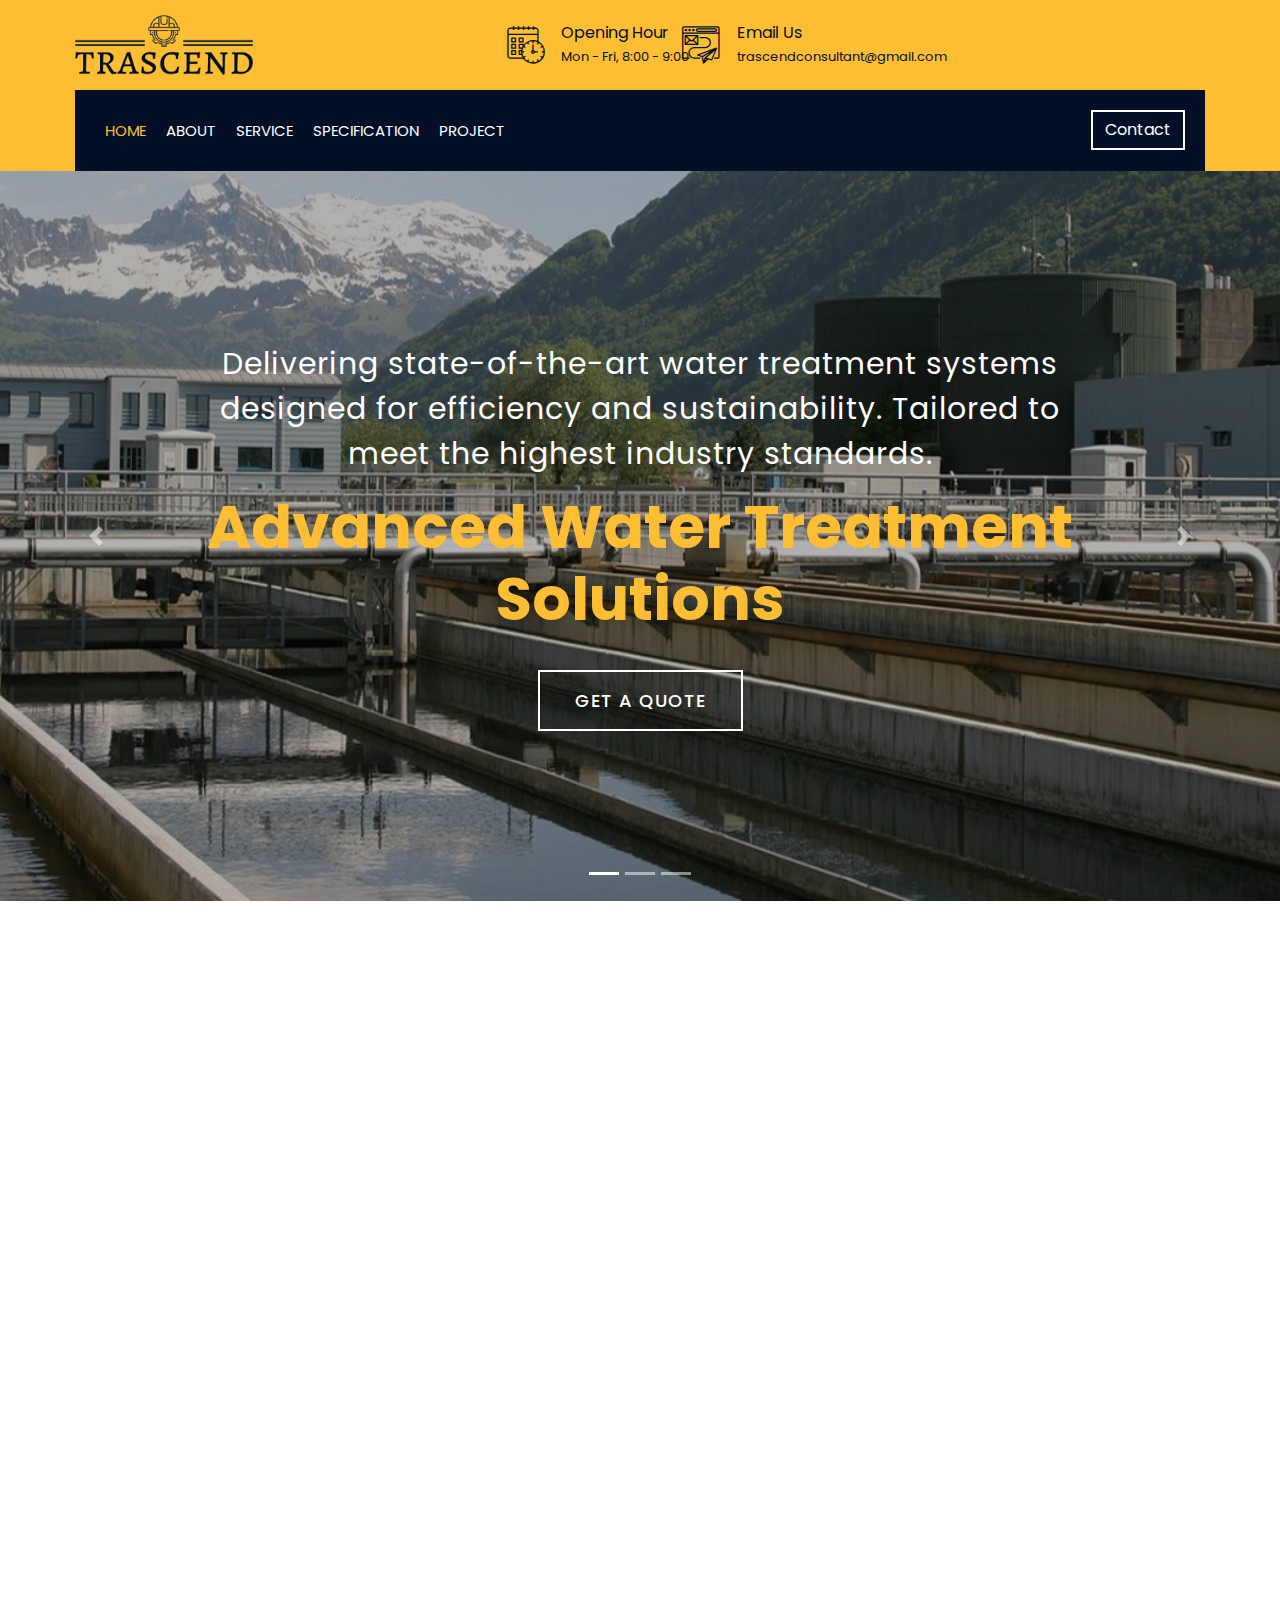
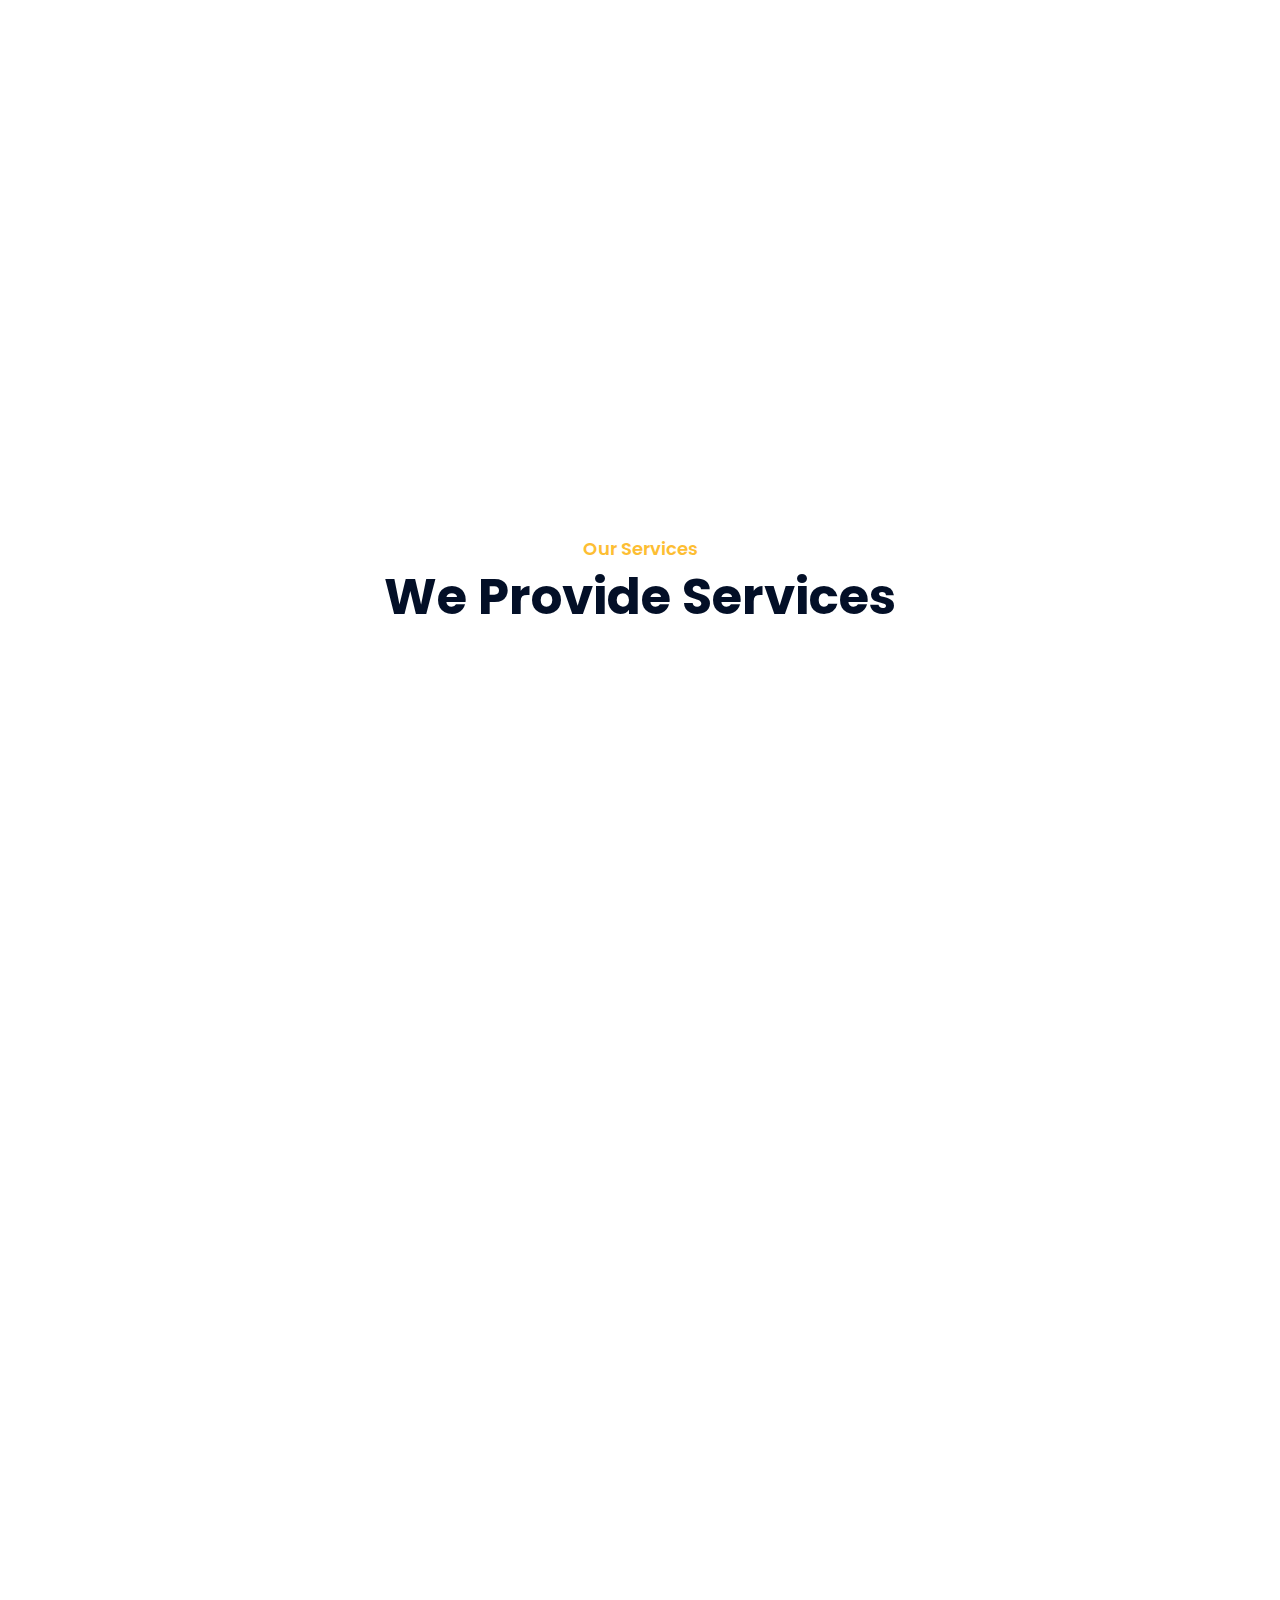
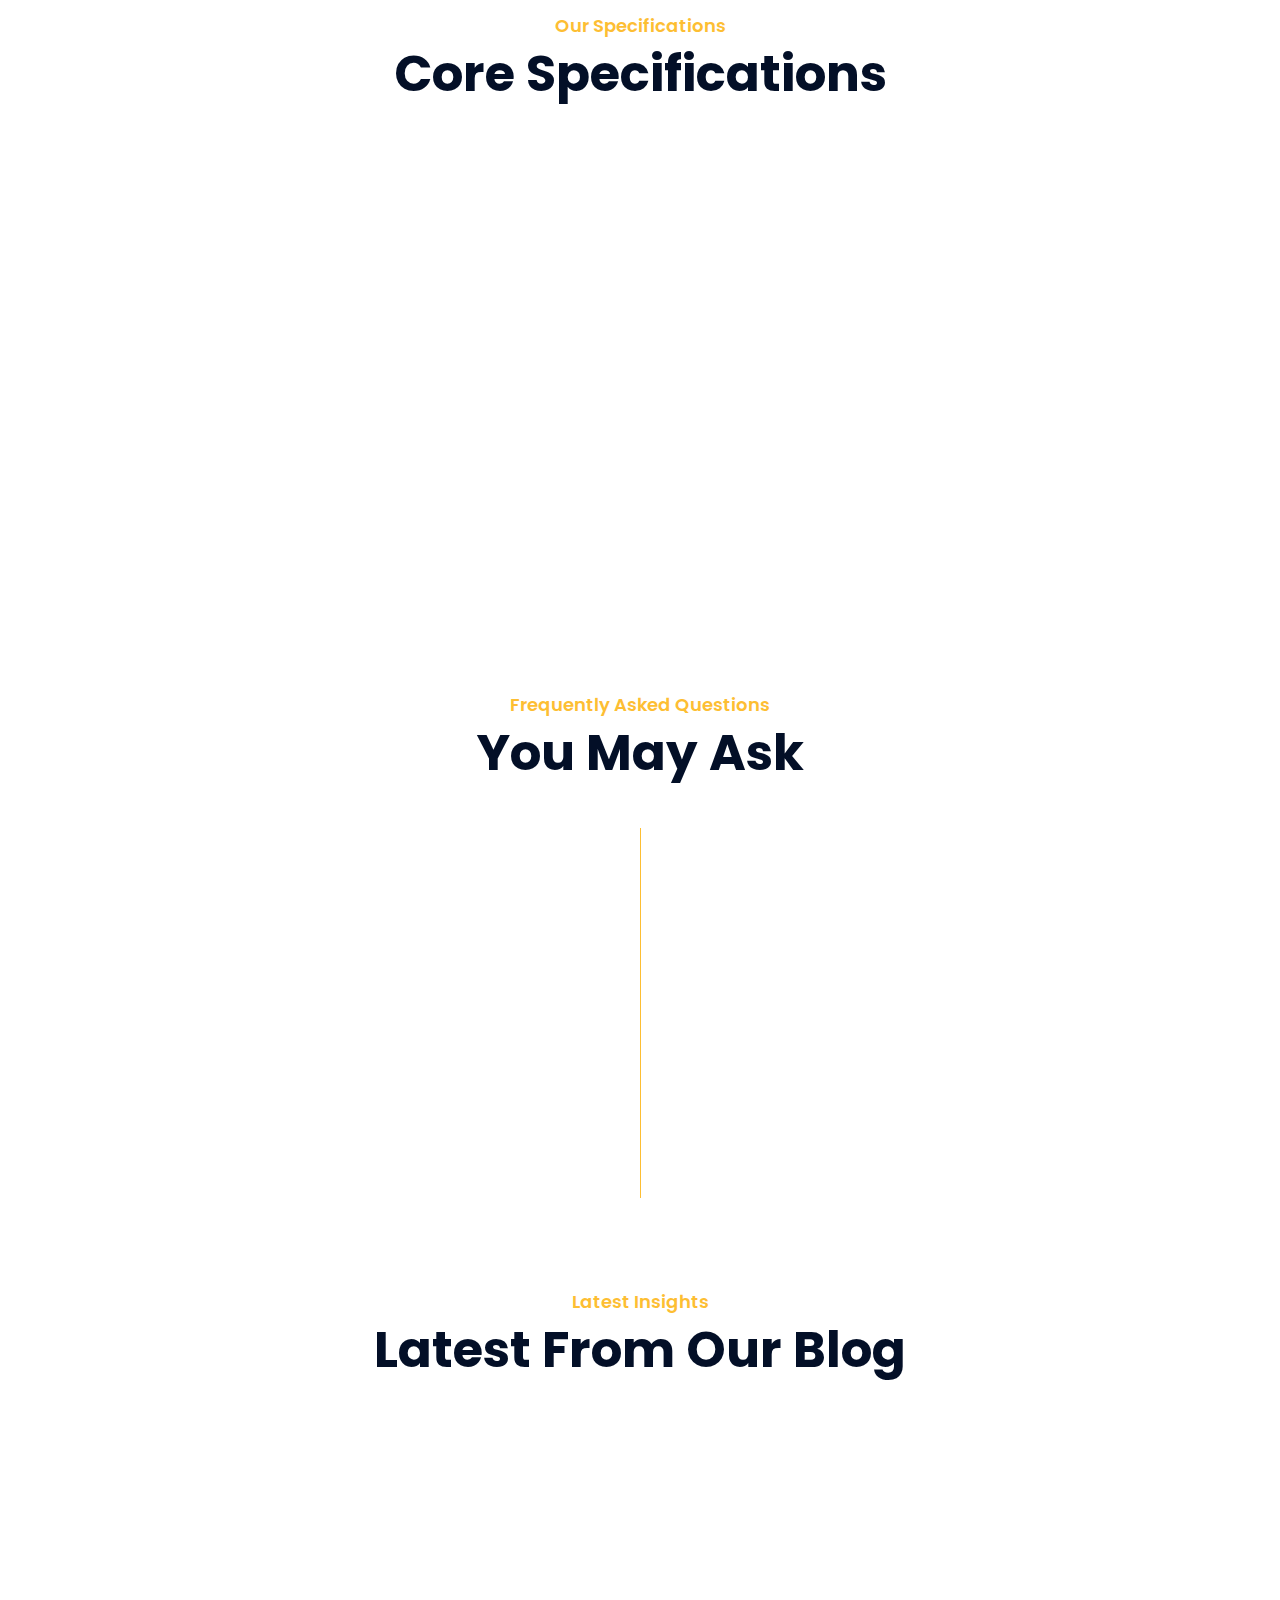
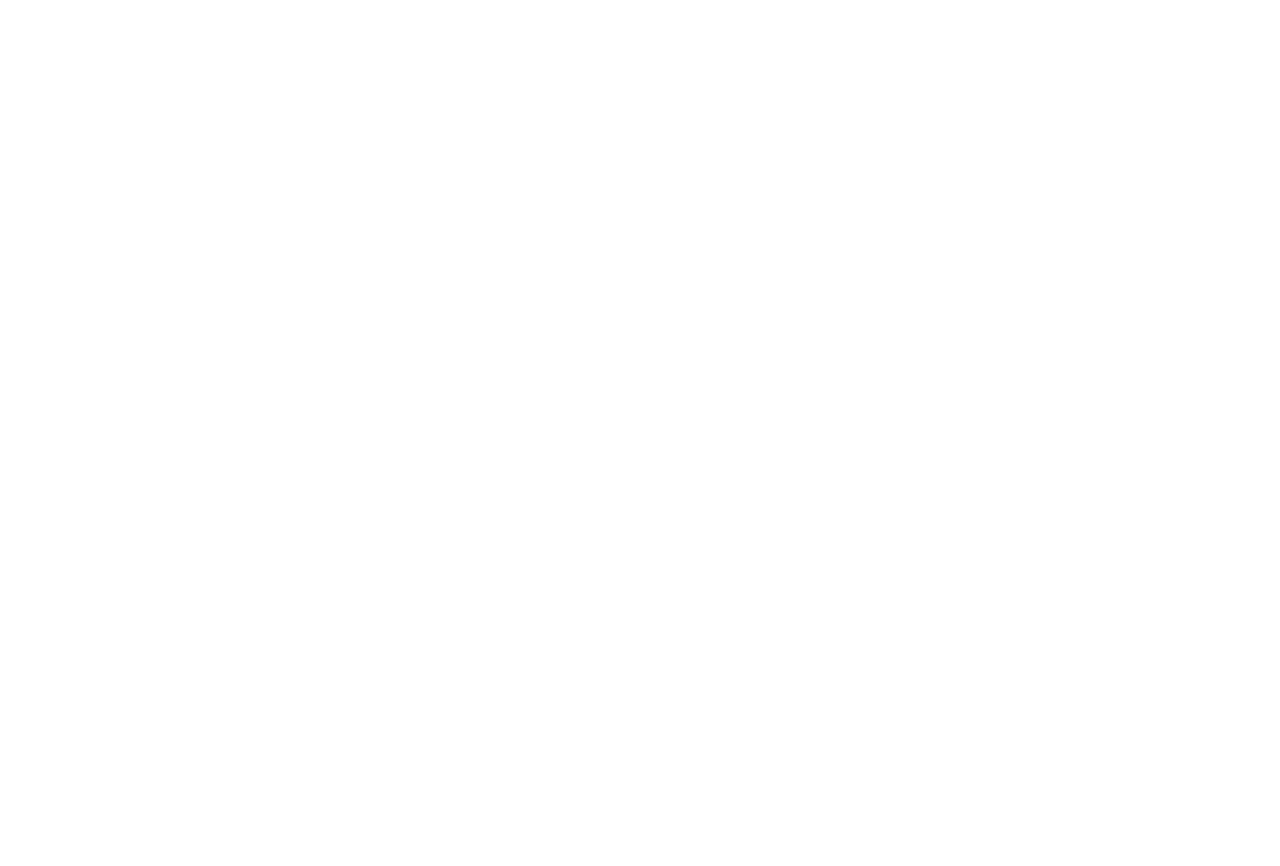
==== commit dd2f8417: "Add multiple files" ====
--- a/index.html
+++ b/index.html
@@ -62,7 +62,7 @@
                                         </div>
                                         <div class="top-bar-text">
                                             <h3>Email Us</h3>
-                                            <p>info@example.com</p>
+                                            <p>trascendconsultant@gmail.com</p>
                                         </div>
                                     </div>
                                 </div>
@@ -198,7 +198,7 @@
                     <div class="row align-items-center">
                         <div class="col-lg-5 col-md-6">
                             <div class="about-img">
-                                <img src="img/xyz/about-132000617.jpg" alt="Image">
+                                <img src="img/xyz/about.jpg" alt="Image">
                             </div>
                         </div>
                         <div class="col-lg-7 col-md-6">
@@ -288,7 +288,7 @@
                         <div class="col-lg-4 col-md-6 wow fadeInUp" data-wow-delay="0.1s">
                             <div class="service-item">
                                 <div class="service-img">
-                                    <img src="img/xyz/service-1-900457310.jpg" alt="Image">
+                                    <img src="img/xyz/service-1.jpg" alt="Image">
                                     <div class="service-overlay">
                                         <p>
                                             Our advanced water filtration systems remove contaminants, ensuring the supply of clean and safe water for various applications. Customizable to meet specific needs, these systems enhance water quality and efficiency.
@@ -297,14 +297,14 @@
                                 </div>
                                 <div class="service-text">
                                     <h3>Water Filtration Systems</h3>
-                                    <a class="btn" href="img/xyz/service-1-900457310.jpg" data-lightbox="service">+</a>
+                                    <a class="btn" href="img/xyz/service-1.jpg" data-lightbox="service">+</a>
                                 </div>
                             </div>
                         </div>
                         <div class="col-lg-4 col-md-6 wow fadeInUp" data-wow-delay="0.2s">
                             <div class="service-item">
                                 <div class="service-img">
-                                    <img src="img/xyz/service-2-2148039298.jpg" alt="Image">
+                                    <img src="img/xyz/service-2.jpg" alt="Image">
                                     <div class="service-overlay">
                                         <p>
                                             Utilizing high-pressure membranes, our RO systems effectively remove dissolved solids, chemicals, and impurities from water. Ideal for producing high-purity water in both industrial and residential settings.
@@ -313,14 +313,14 @@
                                 </div>
                                 <div class="service-text">
                                     <h3>Reverse Osmosis</h3>
-                                    <a class="btn" href="img/xyz/service-2-2148039298.jpg" data-lightbox="service">+</a>
+                                    <a class="btn" href="img/xyz/service-2.jpg" data-lightbox="service">+</a>
                                 </div>
                             </div>
                         </div>
                         <div class="col-lg-4 col-md-6 wow fadeInUp" data-wow-delay="0.3s">
                             <div class="service-item">
                                 <div class="service-img">
-                                    <img src="img/xyz/service-3-534488986.jpg" alt="Image">
+                                    <img src="img/xyz/service-3.jpg" alt="Image">
                                     <div class="service-overlay">
                                         <p>
                                             Our water softening solutions combat hard water by removing calcium and magnesium ions, preventing scale buildup and improving the lifespan of plumbing systems and appliances.
@@ -329,14 +329,14 @@
                                 </div>
                                 <div class="service-text">
                                     <h3>Water Softening Solutions</h3>
-                                    <a class="btn" href="img/xyz/service-3-534488986.jpg" data-lightbox="service">+</a>
+                                    <a class="btn" href="img/xyz/service-3-.jpg" data-lightbox="service">+</a>
                                 </div>
                             </div>
                         </div>
                         <div class="col-lg-4 col-md-6 wow fadeInUp" data-wow-delay="0.4s">
                             <div class="service-item">
                                 <div class="service-img">
-                                    <img src="img/xyz/service-4-1535250105.jpg" alt="Image">
+                                    <img src="img/xyz/service-4.jpg" alt="Image">
                                     <div class="service-overlay">
                                         <p>
                                             Our ETPs are designed to treat wastewater from industrial processes, reducing pollutants and ensuring compliance with environmental regulations. They are tailored to specific industry needs.
@@ -345,14 +345,14 @@
                                 </div>
                                 <div class="service-text">
                                     <h3>Effluent Treatment Plants</h3>
-                                    <a class="btn" href="img/xyz/service-4-1535250105.jpg" data-lightbox="service">+</a>
+                                    <a class="btn" href="img/xyz/service-4.jpg" data-lightbox="service">+</a>
                                 </div>
                             </div>
                         </div>
                         <div class="col-lg-4 col-md-6 wow fadeInUp" data-wow-delay="0.5s">
                             <div class="service-item">
                                 <div class="service-img">
-                                    <img src="img/xyz/service-5-1421900092.jpg" alt="Image">
+                                    <img src="img/xyz/service-5.jpg" alt="Image">
                                     <div class="service-overlay">
                                         <p>
                                             Our STPs efficiently process domestic and municipal wastewater, converting it into safe, reusable water. The plants are designed for sustainability, helping communities manage waste responsibly.
@@ -361,14 +361,14 @@
                                 </div>
                                 <div class="service-text">
                                     <h3>Sewage Treatment Plants</h3>
-                                    <a class="btn" href="img/xyz/service-5-1421900092.jpg" data-lightbox="service">+</a>
+                                    <a class="btn" href="img/xyz/service-5.jpg" data-lightbox="service">+</a>
                                 </div>
                             </div>
                         </div>
                         <div class="col-lg-4 col-md-6 wow fadeInUp" data-wow-delay="0.6s">
                             <div class="service-item">
                                 <div class="service-img">
-                                    <img src="img/xyz/service-6-1943363152.jpg" alt="Image">
+                                    <img src="img/xyz/service-6.jpg" alt="Image">
                                     <div class="service-overlay">
                                         <p>
                                             We provide comprehensive water quality monitoring services, utilizing state-of-the-art technology to ensure continuous compliance with health and safety standards. This service helps maintain optimal water conditions.
@@ -377,7 +377,7 @@
                                 </div>
                                 <div class="service-text">
                                     <h3>Water Quality Monitoring</h3>
-                                    <a class="btn" href="img/xyz/service-6-1943363152.jpg" data-lightbox="service">+</a>
+                                    <a class="btn" href="img/xyz/service-6.jpg" data-lightbox="service">+</a>
                                 </div>
                             </div>
                         </div>
@@ -397,7 +397,7 @@
                         <div class="col-lg-3 col-md-6 wow fadeInUp" data-wow-delay="0.1s">
                             <div class="team-item">
                                 <div class="team-img">
-                                    <img src="img/xyz/team-1-1286660525.jpg" alt="Team Image">
+                                    <img src="img/xyz/team-1.jpg" alt="Team Image">
                                 </div>
                                 <div class="team-text">
                                     <h2>High-Efficiency Filtration</h2>
@@ -408,7 +408,7 @@
                         <div class="col-lg-3 col-md-6 wow fadeInUp" data-wow-delay="0.2s">
                             <div class="team-item">
                                 <div class="team-img">
-                                    <img src="img/xyz/team-2-1176812544.jpg" alt="Team Image">
+                                    <img src="img/xyz/team-2.jpg" alt="Team Image">
                                 </div>
                                 <div class="team-text">
                                     <h2>Customizable Solutions</h2>
@@ -419,7 +419,7 @@
                         <div class="col-lg-3 col-md-6 wow fadeInUp" data-wow-delay="0.3s">
                             <div class="team-item">
                                 <div class="team-img">
-                                    <img src="img/xyz/team-3-2155954777.jpg" alt="Team Image">
+                                    <img src="img/xyz/team-3.jpg" alt="Team Image">
                                 </div>
                                 <div class="team-text">
                                     <h2>Automated Control Systems</h2>
@@ -430,7 +430,7 @@
                         <div class="col-lg-3 col-md-6 wow fadeInUp" data-wow-delay="0.4s">
                             <div class="team-item">
                                 <div class="team-img">
-                                    <img src="img/xyz/team-4-898727194.jpg" alt="Team Image">
+                                    <img src="img/xyz/team-4.jpg" alt="Team Image">
                                 </div>
                                 <div class="team-text">
                                     <h2>Quick System Installation</h2>
@@ -587,74 +587,6 @@
             <!-- FAQs End -->
 
 
-            <!-- Testimonial Start -->
-            <div class="testimonial wow fadeIn" data-wow-delay="0.1s">
-                <div class="container">
-                    <div class="row">
-                        <div class="col-12">
-                            <div class="testimonial-slider-nav">
-                                <div class="slider-nav"><img src="img/testimonial-1.jpg" alt="Testimonial"></div>
-                                <div class="slider-nav"><img src="img/testimonial-2.jpg" alt="Testimonial"></div>
-                                <div class="slider-nav"><img src="img/testimonial-3.jpg" alt="Testimonial"></div>
-                                <div class="slider-nav"><img src="img/testimonial-4.jpg" alt="Testimonial"></div>
-                                <div class="slider-nav"><img src="img/testimonial-1.jpg" alt="Testimonial"></div>
-                                <div class="slider-nav"><img src="img/testimonial-2.jpg" alt="Testimonial"></div>
-                                <div class="slider-nav"><img src="img/testimonial-3.jpg" alt="Testimonial"></div>
-                                <div class="slider-nav"><img src="img/testimonial-4.jpg" alt="Testimonial"></div>
-                            </div>
-                        </div>
-                    </div>
-                    <div class="row">
-                        <div class="col-12">
-                            <div class="testimonial-slider">
-                                <div class="slider-item">
-                                    <h3>Advanced Filtration</h3>
-                                    <h4>High-Efficiency System</h4>
-                                    <p>“Our advanced filtration systems have enhanced water purity, removing contaminants with unparalleled efficiency. This technology is crucial for industries prioritizing water quality.”</p>
-                                </div>
-                                <div class="slider-item">
-                                    <h3>Energy-Saving Solutions</h3>
-                                    <h4>Cost-Effective Operations</h4>
-                                    <p>“Our energy-saving water treatment solutions reduce operational costs while maintaining high performance. They are designed to be both eco-friendly and budget-friendly.”</p>
-                                </div>
-                                <div class="slider-item">
-                                    <h3>Modular Design</h3>
-                                    <h4>Flexible and Scalable</h4>
-                                    <p>“The modular design of our treatment plants allows for easy expansion and adaptation to changing needs, making them ideal for growing industries.”</p>
-                                </div>
-                                <div class="slider-item">
-                                    <h3>24/7 Monitoring</h3>
-                                    <h4>Real-Time Data</h4>
-                                    <p>“Our 24/7 monitoring system provides real-time data, ensuring that any issues are detected and addressed immediately, keeping operations running smoothly.”</p>
-                                </div>
-                                <div class="slider-item">
-                                    <h3>Custom Solutions</h3>
-                                    <h4>Tailored to Your Needs</h4>
-                                    <p>“We offer custom water treatment solutions that are designed to meet the specific requirements of each client, ensuring optimal performance and satisfaction.”</p>
-                                </div>
-                                <div class="slider-item">
-                                    <h3>Wastewater Management</h3>
-                                    <h4>Sustainable Practices</h4>
-                                    <p>“Our wastewater management solutions are designed to minimize environmental impact, promoting sustainable practices and helping industries meet regulatory standards.”</p>
-                                </div>
-                                <div class="slider-item">
-                                    <h3>Easy Maintenance</h3>
-                                    <h4>Low Downtime</h4>
-                                    <p>“Our systems are engineered for easy maintenance, reducing downtime and ensuring continuous operation. This reliability is crucial for industrial applications.”</p>
-                                </div>
-                                <div class="slider-item">
-                                    <h3>Innovative Technology</h3>
-                                    <h4>Cutting-Edge Solutions</h4>
-                                    <p>“We integrate innovative technology into our water treatment solutions, ensuring that our clients benefit from the latest advancements in the industry.”</p>
-                                </div>
-                            </div>
-                        </div>
-                    </div>
-                </div>
-            </div>
-            
-            <!-- Testimonial End -->
-
 
             <!-- Blog Start -->
             <div class="blog">
@@ -667,7 +599,7 @@
                         <div class="col-lg-4 col-md-6 wow fadeInUp" data-wow-delay="0.2s">
                             <div class="blog-item">
                                 <div class="blog-img">
-                                    <img src="img/xyz/blog-1-2158873990.jpg" alt="Image">
+                                    <img src="img/xyz/blog-1.jpg" alt="Image">
                                 </div>
                                 <div class="blog-title">
                                     <h3>Innovations in Water Treatment</h3>
@@ -687,7 +619,7 @@
                         <div class="col-lg-4 col-md-6 wow fadeInUp">
                             <div class="blog-item">
                                 <div class="blog-img">
-                                    <img src="img/xyz/blog-2-1158833845.jpg" alt="Image">
+                                    <img src="img/xyz/blog-2.jpg" alt="Image">
                                 </div>
                                 <div class="blog-title">
                                     <h3>Efficient Wastewater Management</h3>
@@ -707,7 +639,7 @@
                         <div class="col-lg-4 col-md-6 wow fadeInUp" data-wow-delay="0.2s">
                             <div class="blog-item">
                                 <div class="blog-img">
-                                    <img src="img/xyz/blog-3-1177014157.jpg" alt="Image">
+                                    <img src="img/xyz/blog-3.jpg" alt="Image">
                                 </div>
                                 <div class="blog-title">
                                     <h3>Benefits of Modular Water Systems</h3>
